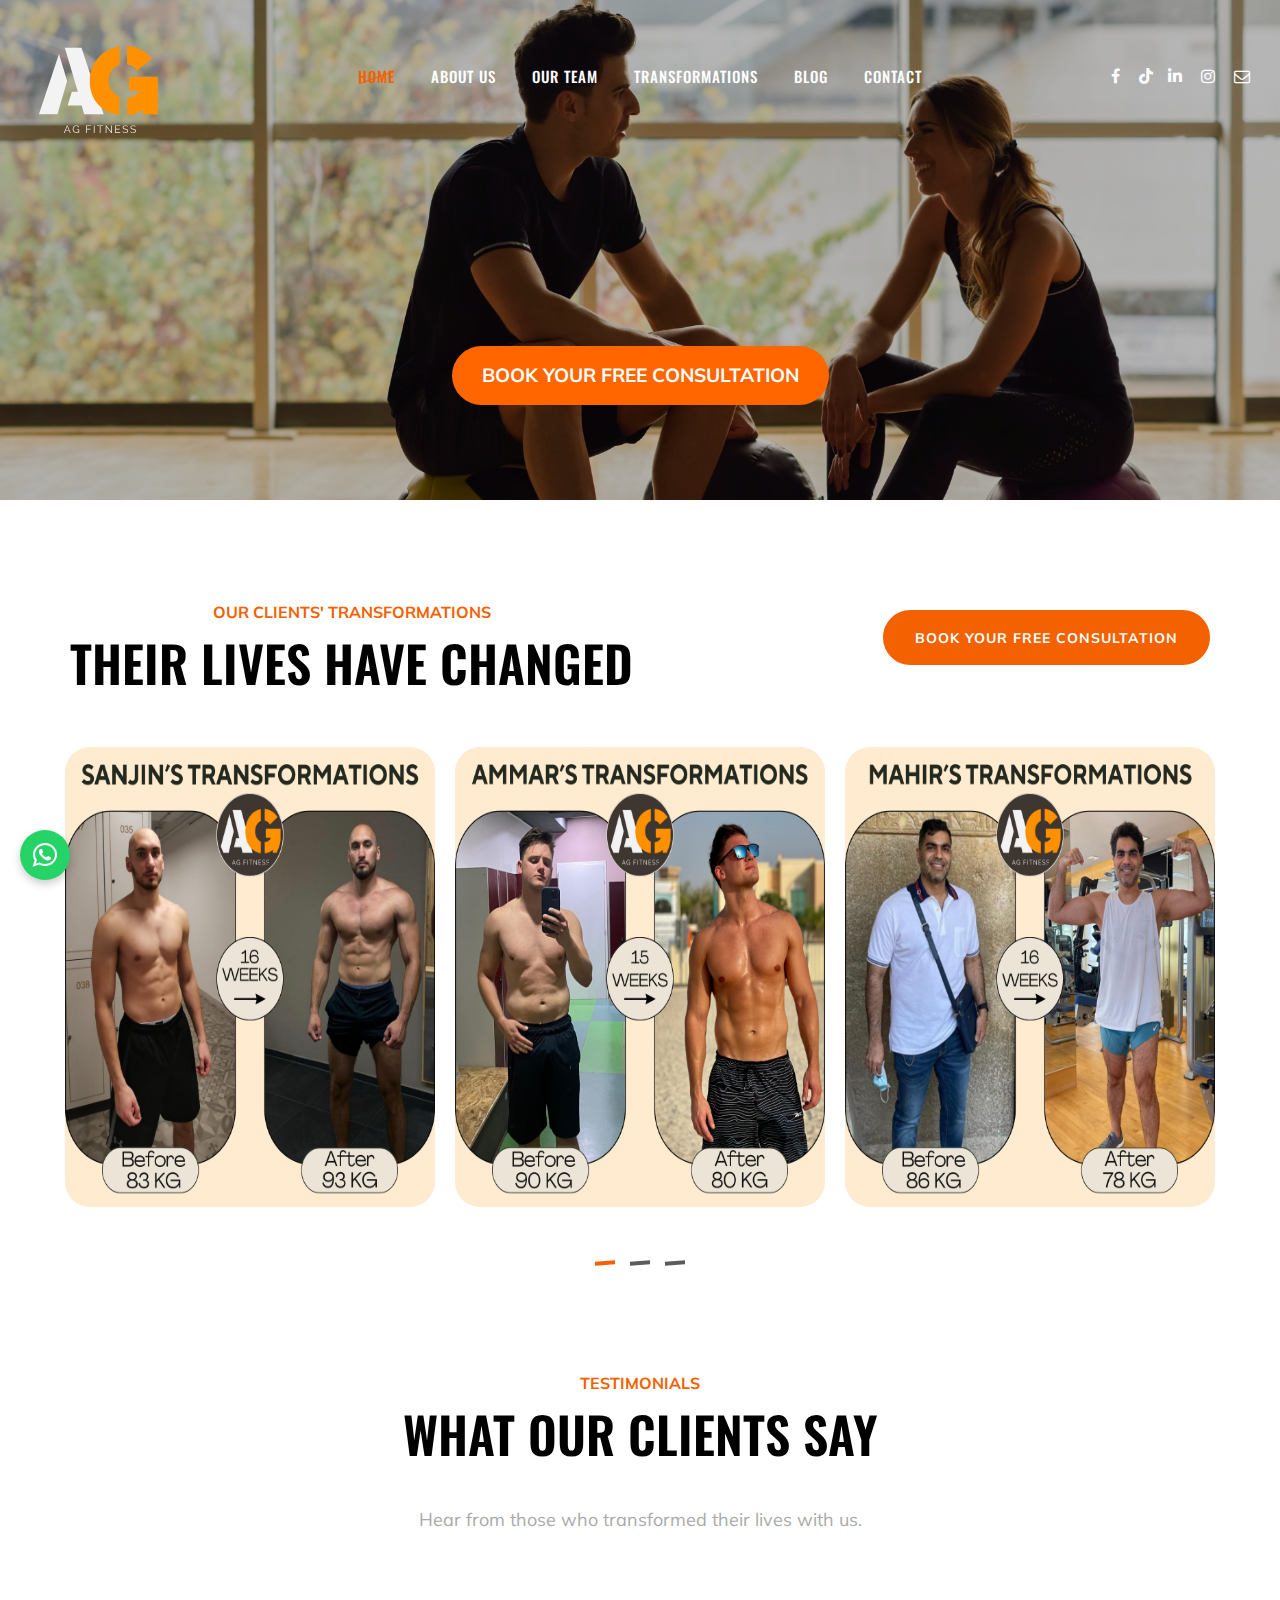
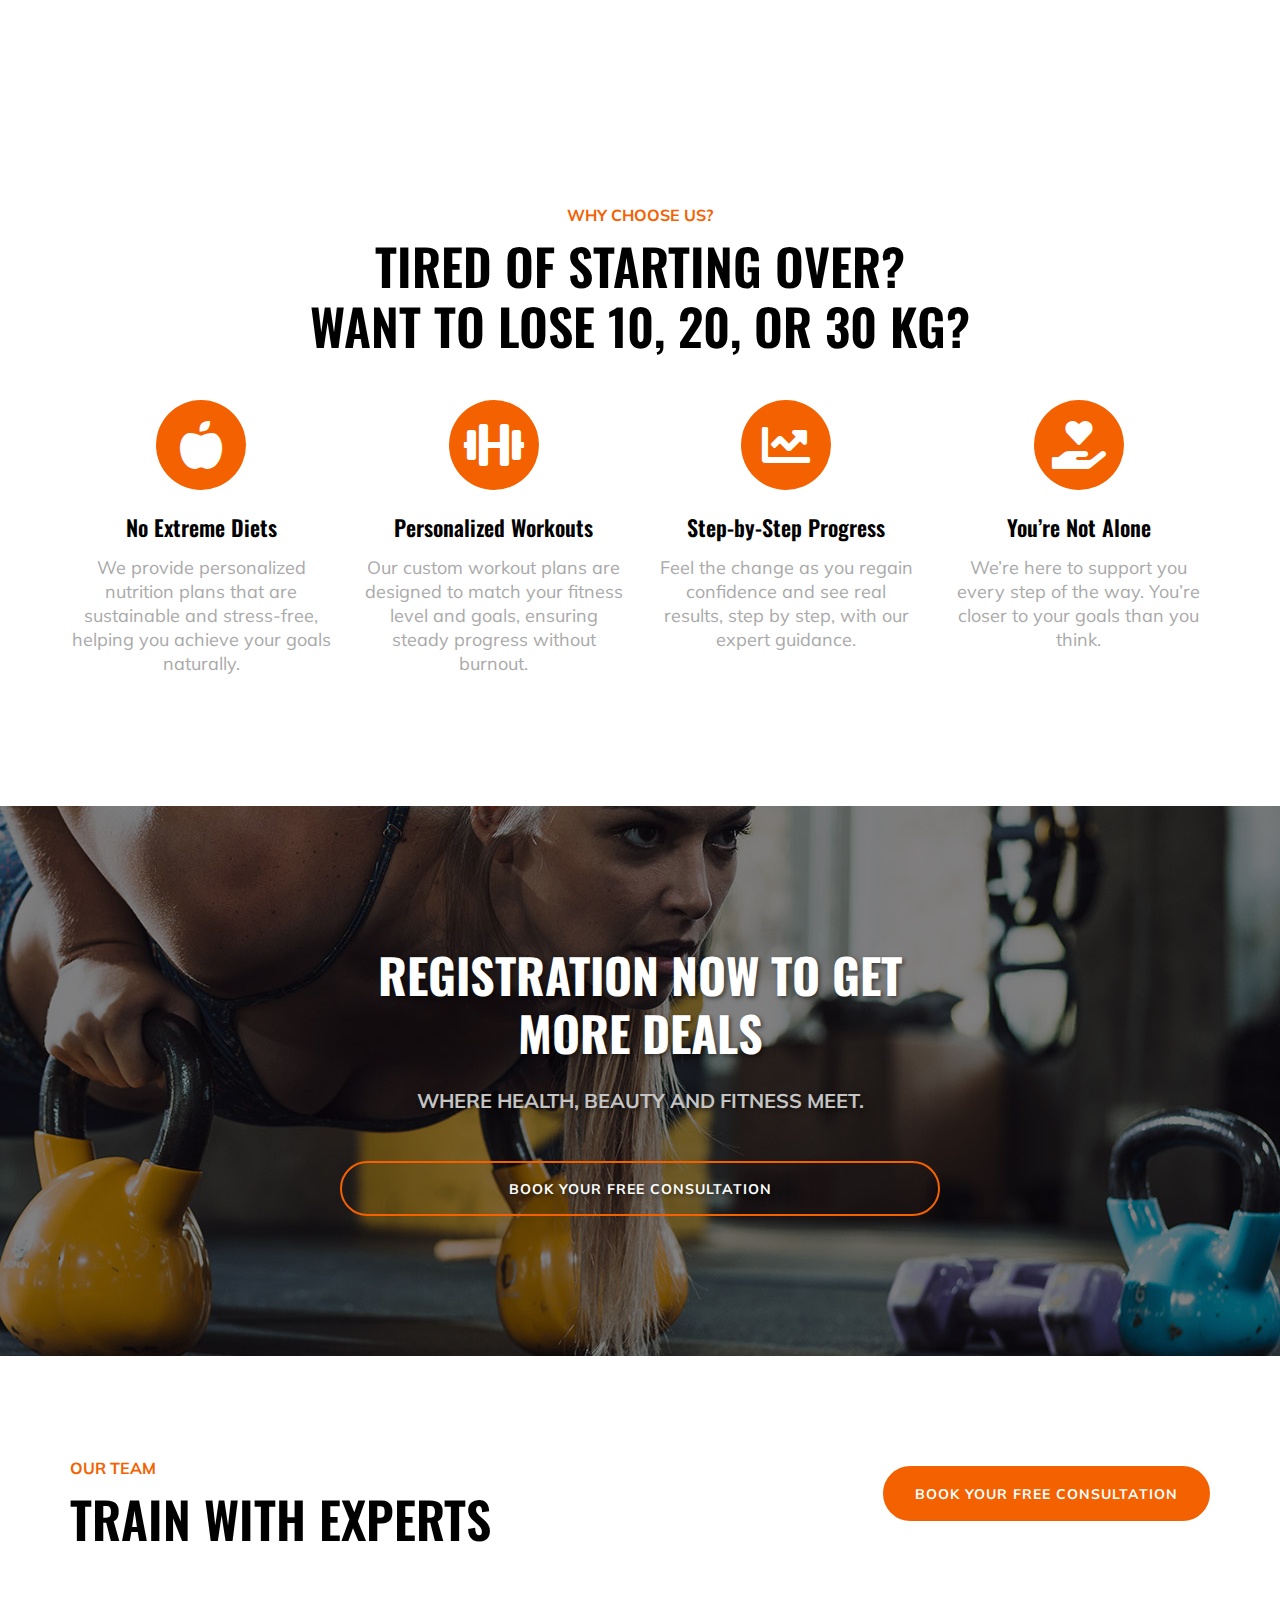
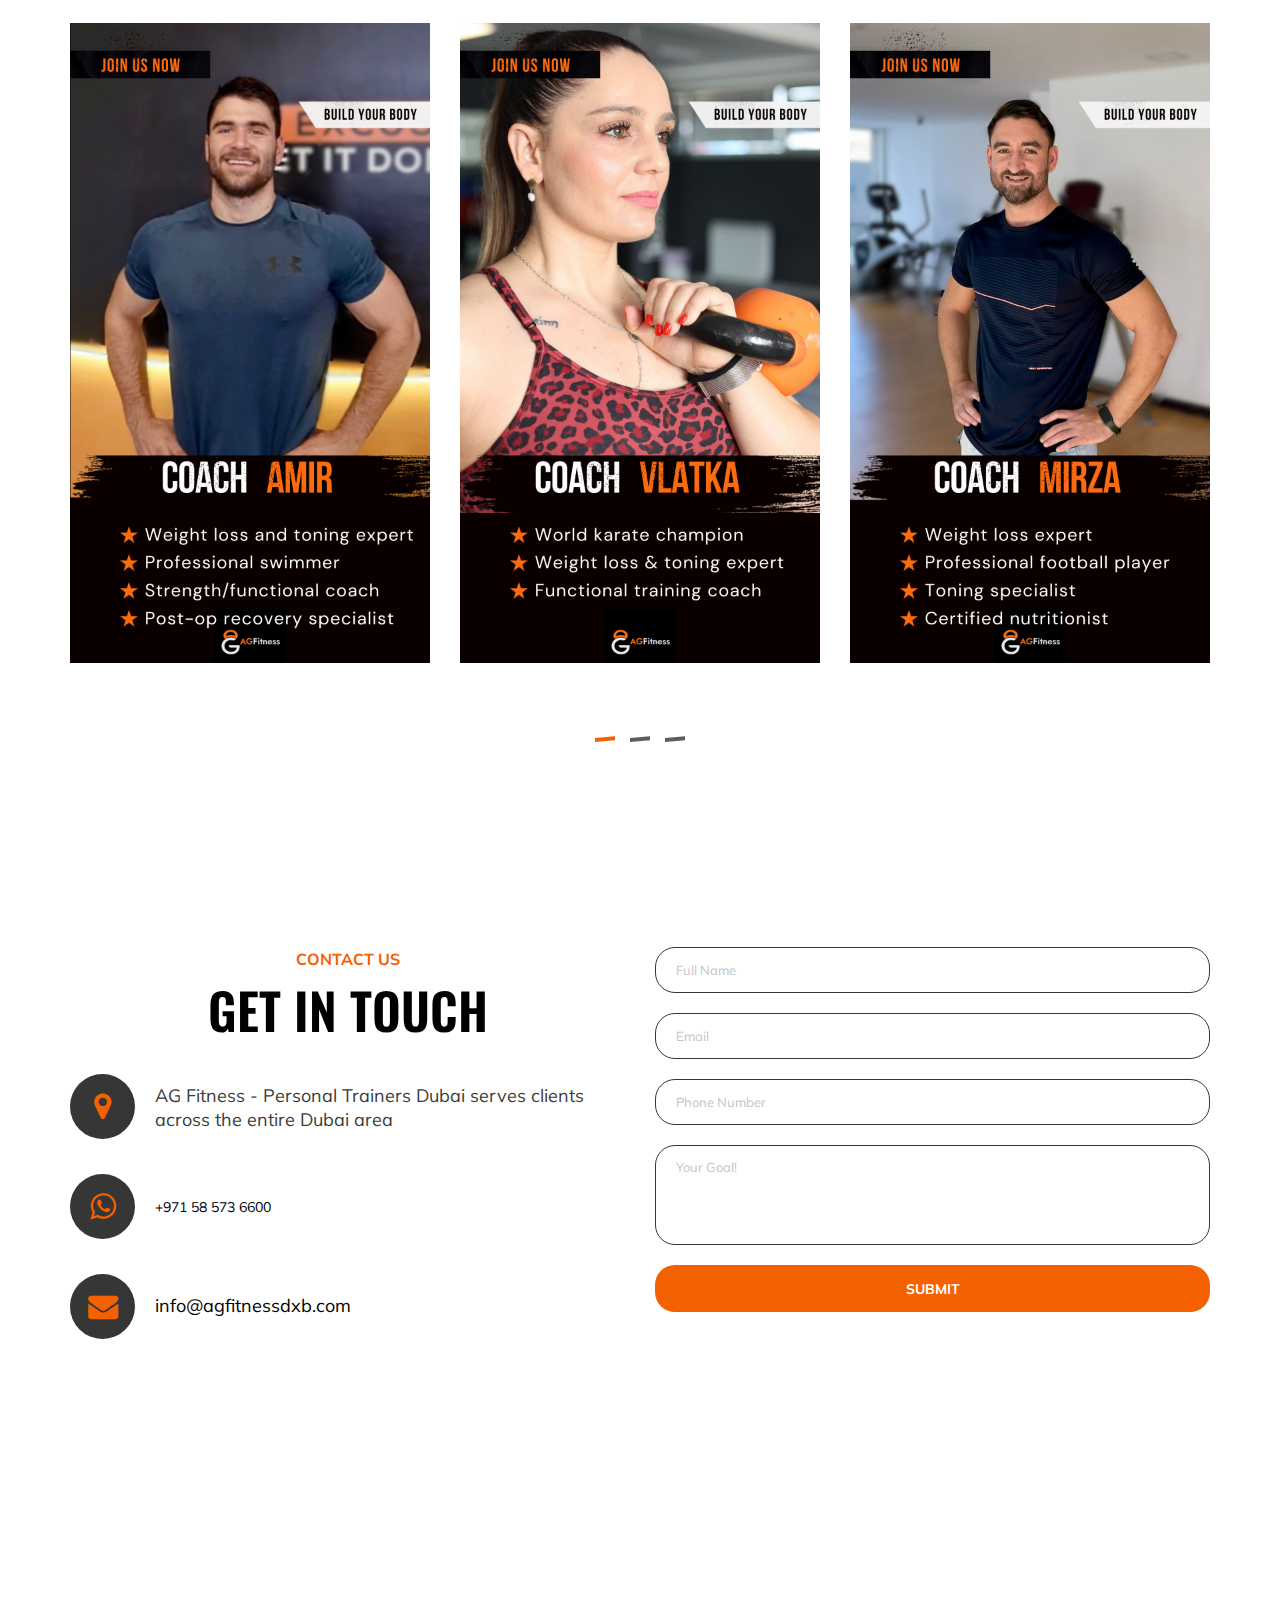
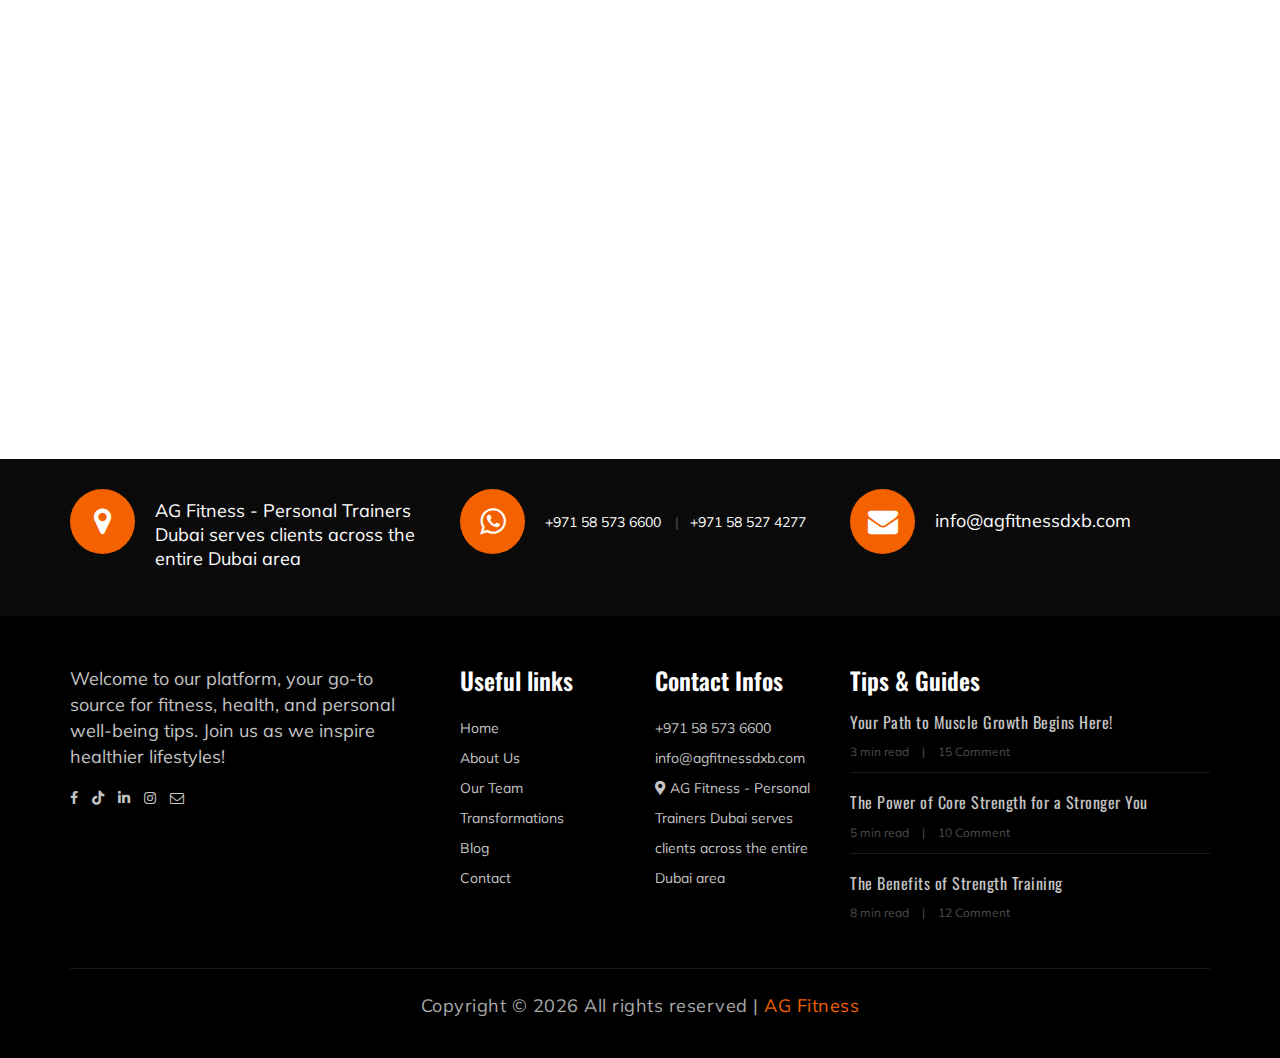
==== index.html @ babee3b4 "Initial commit after setting up on new laptop" ====
<!DOCTYPE html>
<html lang="en">

<head>
    <!-- Basic Meta Tags -->
    <meta charset="UTF-8">
    <meta name="viewport" content="width=device-width, initial-scale=1.0">
    <meta http-equiv="X-UA-Compatible" content="ie=edge">

    <!-- SEO Meta Tags -->
    <meta name="description" content="AG Fitness is Dubai's ultimate fitness destination, offering state-of-the-art facilities, personalized training programs, and holistic wellness solutions. Whether you're looking for weight loss, muscle building, or overall health improvement, our expert trainers and nutritionists are here to guide you. Join AG Fitness today and start your journey to a healthier, stronger, and more confident you!">
    <meta name="keywords" content="AG Fitness, fitness Dubai, personal trainers Dubai, gym memberships Dubai, weight loss Dubai, fitness classes Dubai, transformations Dubai, health and wellness Dubai, Dubai gym offers, online fitness training Dubai, nutrition advice Dubai, strength training Dubai, yoga Dubai, pilates Dubai, group workouts Dubai, corporate wellness Dubai, body transformation Dubai, advanced gym equipment Dubai, kids fitness Dubai, fitness programs Dubai, ladies-only gym Dubai, men-only gym Dubai, Dubai gym deals, best gyms in Dubai, professional trainers Dubai, affordable gyms Dubai, fitness bootcamp Dubai, HIIT training Dubai, zumba Dubai, Dubai fitness solutions, healthy lifestyle Dubai, gym for beginners Dubai, gym for professionals Dubai, physiotherapy Dubai, rehabilitation training Dubai, functional fitness Dubai, sports performance Dubai, fitness consultations Dubai, custom fitness plans Dubai, premium fitness center Dubai, luxury gyms Dubai, gym with personal trainers Dubai, weight management Dubai, nutrition coaching Dubai, postural correction Dubai, strength and conditioning Dubai, martial arts training Dubai, AG Fitness memberships Dubai, AG Fitness Dubai classes">
    <meta name="author" content="AG Fitness">

    <!-- Open Graph Metadata (for Social Media Sharing) -->
    <meta property="og:title" content="AG Fitness | Dubai's Leading Fitness Transformation Center">
    <meta property="og:description" content="Discover AG Fitness Dubai, your ultimate destination for personalized fitness training, group classes, and expert nutrition advice. Achieve your health goals with our state-of-the-art facilities and professional trainers. Start your transformation today!">
    <meta property="og:image" content="https://agfitnessdxb.com/img/hero/hero-1.jpg">
    <meta property="og:url" content="https://agfitnessdxb.com">
    <meta property="og:type" content="website">

    <!-- Twitter Card Metadata -->
    <meta name="twitter:card" content="summary_large_image">
    <meta name="twitter:title" content="AG Fitness - Fitness, Nutrition & Transformations in Dubai">
    <meta name="twitter:description" content="Transform your health with AG Fitness Dubai. From personal training to group classes and nutrition guidance, achieve your fitness goals with our expert team. Join us today!">
    <meta name="twitter:image" content="https://agfitnessdxb.com/img/hero/hero-1.jpg">
    

    <!-- Title -->
    <title>AG Fitness Dubai | Personal Training, Fitness Transformations & Wellness Programs</title>
    <link rel="icon" href="img/icons/agfitlogo.svg" type="image/png">

    <!-- Google Fonts -->
    <link href="https://fonts.googleapis.com/css?family=Muli:300,400,500,600,700,800,900&display=swap" rel="stylesheet">
    <link href="https://fonts.googleapis.com/css?family=Oswald:300,400,500,600,700&display=swap" rel="stylesheet">
    <link href="https://cdnjs.cloudflare.com/ajax/libs/font-awesome/5.15.4/css/all.min.css" rel="stylesheet">


    <!-- CSS Stylesheets -->
    <link rel="stylesheet" href="https://cdnjs.cloudflare.com/ajax/libs/font-awesome/5.15.4/css/all.min.css">
    <link rel="stylesheet" href="./css/bootstrap.min.css" type="text/css">
    <link rel="stylesheet" href="./css/font-awesome.min.css" type="text/css">
    <link rel="stylesheet" href="./css/flaticon.css" type="text/css">
    <link rel="stylesheet" href="./css/owl.carousel.min.css" type="text/css">
    <link rel="stylesheet" href="./css/barfiller.css" type="text/css">
    <link rel="stylesheet" href="./css/magnific-popup.css" type="text/css">
    <link rel="stylesheet" href="./css/slicknav.min.css" type="text/css">
    <link rel="stylesheet" href="./css/style.css" type="text/css">

    <!-- Structured Data (Schema Markup) -->
    <script type="application/ld+json">
        {
            "@context": "https://schema.org",
            "@type": "Organization",
            "name": "AG Fitness",
            "url": "https://agfitnessdxb.com",
            "logo": "https://agfitnessdxb.com/img/icons/agfitlogo.svg",
            "sameAs": [
                "https://www.facebook.com/agfitness",
                "https://www.instagram.com/agfitness",
                "https://twitter.com/agfitness"
            ],
            "contactPoint": {
                "@type": "ContactPoint",
                "telephone": "+971585736600",
                "contactType": "Customer Service",
                "areaServed": "Dubai, UAE",
                "availableLanguage": ["English", "Arabic"]
            },
            "description": "AG Fitness is Dubai's premier fitness center, offering personalized training, group fitness classes, and expert nutrition advice. Our state-of-the-art facilities and professional trainers are dedicated to helping you achieve your health and fitness goals. Join us today and transform your life!",
            "address": {
                "@type": "",
                "streetAddress": "",
                "addressLocality": "Dubai",
                "postalCode": "",
                "addressCountry": "UAE"
            },
            "openingHoursSpecification": {
                "@type": "OpeningHoursSpecification",
                "dayOfWeek": [
                    "Monday",
                    "Tuesday",
                    "Wednesday",
                    "Thursday",
                    "Friday",
                    "Saturday"
                ],
                "opens": "06:00",
                "closes": "22:00"
            }
        }
    </script>

    <!-- Meta Pixel Code (Facebook Tracking) -->
    <script>
        !function(f,b,e,v,n,t,s)
        {if(f.fbq)return;n=f.fbq=function(){n.callMethod?
        n.callMethod.apply(n,arguments):n.queue.push(arguments)};
        if(!f._fbq)f._fbq=n;n.push=n;n.loaded=!0;n.version='2.0';
        n.queue=[];t=b.createElement(e);t.async=!0;
        t.src=v;s=b.getElementsByTagName(e)[0];
        s.parentNode.insertBefore(t,s)}(window, document,'script',
        'https://connect.facebook.net/en_US/fbevents.js');
        fbq('init', '850822457132517');
        fbq('track', 'PageView');
    </script>
    <noscript>
        <img height="1" width="1" style="display:none" src="https://www.facebook.com/tr?id=850822457132517&ev=PageView&noscript=1" />
    </noscript>
    <!-- End Meta Pixel Code -->
</head>

<body>
    <!-- Preloader -->
    <div id="preloder">
        <div class="loader"></div>
    </div>

 <!-- Offcanvas Menu Section Begin -->
 <div class="offcanvas-menu-overlay"></div>
 <div class="offcanvas-menu-wrapper">
     <div class="canvas-close">
         <i class="fa fa-close"></i>
     </div>
 
     <nav class="canvas-menu mobile-menu">
         <ul>
             <li><a href="./index.html">Home</a></li>
             <li><a href="./about-us.html">About Us</a></li>
             <li><a href="./team.html">Our Team</a></li>
             <li><a href="./Transformations.html">Transformations</a></li>
             <li><a href="./blog.html">Blog</a></li>
             <li><a href="./contact.html">Contact</a></li>
         </ul>
     </nav>
     <div id="mobile-menu-wrap"></div>
     <div class="canvas-social">
        <a href="https://www.facebook.com/AGFitnessdxb"><i class="fa fa-facebook"></i></a>
        <a href="https://www.tiktok.com/@agfitnessdxb?lang=en"><i class="fab fa-tiktok"></i>
        <a href="https://www.linkedin.com/company/agfitnessdxb"><i class="fab fa-linkedin"></i></a>
        <a href="https://www.instagram.com/ag_fitness_dxb/"><i class="fa fa-instagram"></i></a>
        <a href="mailto:info@agfitnessdxb.com"><i class="fa fa-envelope-o"></i></a>
     </div> 
 </div>
 <!-- Offcanvas Menu Section End --> 







    <!-- Header Section Begin -->
    <header class="header-section" id="navbar">
        <div class="container-fluid">
            <div class="row">
                <div class="col-lg-3">
                    <div class="logo" style="position: absolute; top: -3em; left: 10px; z-index: 1000;">
                        <a href="./index.html">
                            <img src="./img/icons/agfitlogo.svg" alt="AG Fitness Logo - Dubai's Leading Fitness Center" style="width: 150px; height: auto;">
                        </a>
                    </div>
                </div>
                <div class="col-lg-6">
                    <nav class="nav-menu">
                        <ul>
                            <li class="active"><a href="./index.html">Home</a></li>
                            <li><a href="./about-us.html">About Us</a></li>
                            <li><a href="./team.html">Our Team</a></li>
                            <li><a href="./Transformations.html">Transformations</a></li>
                            <li><a href="./blog.html">Blog</a></li>
                            <li><a href="./contact.html">Contact</a></li>
                        </ul>
                    </nav>
                </div>
                <div class="col-lg-3">
                    <div class="top-option">
                        
                        <div class="to-social">
                            <a href="https://www.facebook.com/AGFitnessdxb"><i class="fa fa-facebook"></i></a>
                            <a href="https://www.tiktok.com/@agfitnessdxb?lang=en"><i class="fab fa-tiktok"></i>
                            <a href="https://www.linkedin.com/company/agfitnessdxb"><i class="fab fa-linkedin"></i></a>
                            <a href="https://www.instagram.com/ag_fitness_dxb/"><i class="fa fa-instagram"></i></a>
                            <a href="mailto:info@agfitnessdxb.com"><i class="fa fa-envelope-o"></i></a>
                        </div>
                    </div>
                </div>
            </div>
            <div class="canvas-open">
                <i class="fa fa-bars"></i>
            </div>
        </div>
    </header>
    <!-- Header End -->




    <!-- Hero Section Begin -->
    <section class="breadcrumb-section set-bg" 
    data-setbg="img/hero/hero-1.jpg" 
    style="padding: 120px 0; position: relative; overflow: hidden; background-position: 50% 30%; background-size: cover;">
<!-- Dark overlay -->
<div style="position: absolute; top: 0; left: 0; width: 100%; height: 100%; background: rgba(0, 0, 0, 0.28); z-index: 0;"></div>
        <div class="container">
            <div class="row">
                <div class="col-lg-12 text-center">
                    <div class="breadcrumb-text" style="max-width: 100%; padding: 68px 20px 20px; box-sizing: border-box;">
                        <!-- Smaller First Title -->
                        <h2 style="font-size: 1.2em; opacity: 0; animation: fadeIn 2s ease-out forwards; margin-bottom: -1.5em;">
                            We GUARANTEE you this is your last start to
                        </h2>
                        <!-- Larger Second Title -->
                        <h2 style="font-size: 2.2em; opacity: 0; animation: fadeIn 2s ease-out forwards;">
                            BUILD STRENGTH, LOSE FAT AND BOOST CONFIDENCE
                        </h2>
                        <!-- Button with hover and icon adjustments -->
                        <a href="contact.html" class="primary-btnn" style="position: relative; display: inline-block; animation: bounce 1.5s infinite; z-index: 1000;">
                            BOOK YOUR FREE CONSULTATION
                        </a>
                    </div>
                </div>
            </div>
        </div>
    </section>
    <!-- Hero Section End -->
    



    <!-- Inline Keyframes and Hover Effect -->
    <style>
    @keyframes fadeIn {
        from {
            opacity: 0;
            transform: translateY(20px);
        }
        to {
            opacity: 1;
            transform: translateY(0);
        }
    }
    
    @keyframes bounce {
        0%, 20%, 50%, 80%, 100% {
            transform: translateY(0);
        }
        40% {
            transform: translateY(-8px);
        }
        60% {
            transform: translateY(-4px);
        }
    }
    
    .primary-btnn {
    color: #ffffff;
    background-color: #ff6600;
    padding: 15px 30px;
    font-size: 1.2em;
    border-radius: 50px;
    font-weight: bold;
    transition: all 0.3s ease;
    overflow: hidden;
    white-space: nowrap;
}

/* Media query for smaller screens */
@media (max-width: 768px) {
    .primary-btnn {
        padding: 10px 20px;
        font-size: 1em;
    }
}

@media (max-width: 480px) {
    .primary-btnn {
        padding: 8px 16px;
        font-size: 0.9em;
    }
}
    
    /* Button hover to grow and reveal arrow */
    .primary-btnn:hover {
        background-color: #ffffff; /* Change background to white */
        color: #ff6600; /* Text turns orange */
        padding-right: 60px; /* Extend padding to make room for the arrow */
    }
    
    /* Arrow image on hover */
    .primary-btnn::after {
        content: "";
        position: absolute;
        right: 20px; /* Align arrow to far right */
        top: 50%;
        transform: translateY(-50%);
        width: 20px; /* Set arrow image size */
        height: 20px;
        background-image: url('img/hero/arrow.png'); /* Path to your arrow image */
        background-size: contain;
        background-repeat: no-repeat;
        opacity: 0; /* Initially hidden */
        transition: opacity 0.3s ease, transform 0.3s ease;
    } 
         
    .primary-btnn:hover::after {
        opacity: 1; /* Arrow becomes visible */
        transform: translate(5px, -50%); /* Slight movement to the right */
    }
    </style>
        
<!-- Transformations Section Begin -->
<section class="team-section spad">
    <div class="container">
        <div class="row">
            <div class="col-lg-12">
                <div class="team-title">
                    <div class="section-title">
                        <span><center>Our Clients' Transformations</center></span>
                        <h2>Their Lives Have Changed</h2>
                    </div>
                    <a href="contact.html" class="primary-btn btn-normal appoinment-btn"><center>BOOK YOUR FREE CONSULTATION</center></a>
                </div>
            </div>
        </div>
        <div class="row">
            <div class="ts-slider owl-carousel">
                <!-- Image 1 -->
                <div class="col-lg-4" style="padding: 10px;">
                    <div class="ts-item" style="height: 460px; cursor: pointer;" 
                    onclick="openModal(
                        'Meet Sanjin', 
                        'Gain muscle', 
                        '+10kg', 
                        '16 weeks', 
                        'I was always a hard gainer, had my problems with gaining weight, especially muscle weight...', 
                        'img/Transformations/V1/sanjin-testi.mp4', 
                        true)">
                    <img src="img/Transformations/V1/1.png" alt="Sanjin's Transformation" style="width: 100%; height: 100%; object-fit: fill; border-radius: 10px;">
                </div>
                </div>
                <!-- Image 2 -->
                <div class="col-lg-4" style="padding: 10px;">
                    <div class="ts-item" style="height: 460px; cursor: pointer;" 
                    onclick="openModal(
                        'Meet Ammar', 
                        'Lose weight and build muscle', 
                        '-10Kg ', 
                        '15 weeks', 
                        'I was stuck, I gained so much weight, I was always feeling low on energy and I had no motivation to do it on my own.', 
                        'img/Transformations/V1/ammar-testi.mp4', 
                        true)">
                    <img src="img/Transformations/V1/2.png" alt="Ammar's Transformation" style="width: 100%; height: 100%; object-fit: fill; border-radius: 10px;">
                </div>
                </div>
                <!-- Image 3 -->
                <div class="col-lg-4" style="padding: 10px;">
                    <div class="ts-item" style="height: 460px; cursor: pointer;" 
                    onclick="openModal(
                        'Meet Mahir', 
                        'Lose weight', 
                        '-8Kg', 
                        '16 weeks', 
                        'Mahir’s journey shows how small steps lead to big changes. He stayed focused, made healthier choices and kept showing up for himself every day. It wasn’t always easy but his hard work paid off. Now, he feels stronger, healthier and more confident than ever!', 
                        'img/Transformations/V1/5.png', 
                        false)">
                    <img src="img/Transformations/V1/5.png" alt="Sophia's Transformation" style="width: 100%; height: 100%; object-fit: fill; border-radius: 10px;">
                </div>
                </div>
                                <!-- Image 7 -->
                                <div class="col-lg-4" style="padding: 10px;">
                                    <div class="ts-item" style="height: 460px; cursor: pointer;" 
                                    onclick="openModal(
                                        'Meet Deborah', 
                                        ' Lose weight', 
                                        '-14Kg', 
                                        '16 weeks', 
                                        'If you are like me and you have put on a few extra pounds...', 
                                        'img/Transformations/V1/deb-testi.mp4', 
                                        true)">
                                    <img src="img/Transformations/V1/4.png" alt="Sanjin's Transformation" style="width: 100%; height: 100%; object-fit: fill; border-radius: 10px;">
                                </div>
                                </div>
                <!-- Image 4 -->
                <div class="col-lg-4" style="padding: 10px;">
                    <div class="ts-item" style="height: 460px; cursor: pointer;" 
                    onclick="openModal(
                        'Meet Omar', 
                        ' Lose weight', 
                        '-12Kg', 
                        '12 weeks', 
                        'I was very luck to end up with AG Fitness..', 
                        'img/Transformations/V1/omar-testi.mp4', 
                        true)">
                    <img src="img/Transformations/V1/6.png" alt="James's Transformation" style="width: 100%; height: 100%; object-fit: fill; border-radius: 10px;">
                </div>
                </div>
                <!-- Image 5 -->
                <div class="col-lg-4" style="padding: 10px;">
                    <div class="ts-item" style="height: 460px; cursor: pointer;" 
                    onclick="openModal(
                        'Meet Adin', 
                        'Lose weight and build muscle', 
                        '-12kg ', 
                        '12 weeks', 
                        'I have been really drowsy before, lack of energy. I was not able to sleep so well and I was having mood swings.', 
                        'img/Transformations/V1/adin-testi.mp4', 
                        true)">
                    <img src="img/Transformations/V1/7.png" alt="Sophia's Transformation" style="width: 100%; height: 100%; object-fit: fill; border-radius: 10px;">
                </div>
                </div>

            </div>
        </div>
    </div>
</section> 











<!-- Video Section Begin -->
<section class="video-section spad" style="padding: 0px;">
    <div class="container">
        <div class="row">
            <div class="col-lg-12 text-center">
                <div class="section-title">
                    <span>Testimonials</span>
                    <h2>What Our Clients Say</h2>
                </div>
                <p>Hear from those who transformed their lives with us.</p>
            </div>
            <div class="col-lg-12">
                <!-- Add autoplay, muted, and playsinline attributes to enable automatic playback -->
                <video id="testimonialVideo" autoplay muted playsinline style="width: 100%; height: auto; border-radius: 4em 0em;">
                    <source src="img/Transformations/Video.mp4" alt="Client Testimonials Video - AG Fitness" type="video/mp4">
                    
                </video>
            </div>
        </div>
    </div>
</section>

<script>
    // Select the video element
    const video = document.getElementById('testimonialVideo');

    // Create an IntersectionObserver to toggle play and pause based on visibility
    const observer = new IntersectionObserver((entries) => {
        entries.forEach(entry => {
            if (entry.isIntersecting) {
                // Play the video automatically when it becomes visible
                video.play();
            } else {
                // Pause the video when it is not visible
                video.pause();
            }
        });
    }, { threshold: 0.5 }); // Trigger when 50% of the video is visible

    // Start observing the video
    observer.observe(video);
</script>

    <!-- Inline CSS for image responsiveness -->
    <style>
    .image-container img {
        width: 100%;
        height: auto;
        object-fit: cover; /* Adjusts image fit */
        max-height: 100%; /* Ensures image does not overflow section */
    }
    </style>
    
<!-- Video Section End -->





<!-- Choose Us Section Begin -->
<section class="chooseus-section spad">
    <div class="container">
        <div class="row">
            <div class="col-lg-12">
                <div class="section-title">
                    <span>Why Choose Us?</span>
                    <h2>Tired of Starting Over? <br>Want to Lose 10, 20, or 30 KG?</h2>
                </div>
            </div>
        </div>
        <div class="row">
            <!-- Column 1 -->
            <div class="col-lg-3 col-sm-6">
                <div class="cs-item">
                    <a href="contact.html">
                        <span class="fas fa-apple-alt fa-3x"></span> <!-- Represents healthy eating -->
                    </a>
                    <h4 style="color: #000;">No Extreme Diets</h4>
                    <p>We provide personalized nutrition plans that are sustainable and stress-free, helping you achieve your goals naturally.</p>
                </div>
            </div>
            <!-- Column 2 -->
            <div class="col-lg-3 col-sm-6">
                <div class="cs-item">
                    <a href="contact.html">
                        <span class="fas fa-dumbbell fa-3x"></span> <!-- Represents working out -->
                    </a>
                    <h4 style="color: #000;">Personalized Workouts</h4>
                    <p>Our custom workout plans are designed to match your fitness level and goals, ensuring steady progress without burnout.</p>
                </div>
            </div>
            <!-- Column 3 -->
            <div class="col-lg-3 col-sm-6">
                <div class="cs-item">
                    <a href="contact.html">
                        <span class="fas fa-chart-line fa-3x"></span> <!-- Represents progress tracking -->
                    </a>
                    <h4 style="color: #000;">Step-by-Step Progress</h4>
                    <p>Feel the change as you regain confidence and see real results, step by step, with our expert guidance.</p>
                </div>
            </div>
            <!-- Column 4 -->
            <div class="col-lg-3 col-sm-6">
                <div class="cs-item">
                    <a href="contact.html">
                        <span class="fas fa-hand-holding-heart fa-3x"></span> <!-- Represents support -->
                    </a>
                    <h4 style="color: #000;">You’re Not Alone</h4>
                    <p>We’re here to support you every step of the way. You’re closer to your goals than you think.</p>
                </div>
            </div>
        </div>
    </div>
</section>
<!-- Choose Us Section End -->



<!-- Inline CSS for Button Styling -->
<style>
    /* Button styling */
    .cta-button {
        color: #ffffff;
        background-color: #ff6600;
        padding: 15px 30px;
        font-size: 1.2em;
        font-weight: bold;
        border-radius: 50px;
        text-decoration: none;
        display: inline-block;
        position: relative;
        overflow: hidden;
        transition: padding-right 0.3s ease, background-color 0.3s ease, color 0.3s ease;
    }

    /* Hover effect to swap colors and reveal arrow */
    .cta-button:hover {
        color: #ff6600; /* Text color changes to orange */
        background-color: #ffffff; /* Background changes to white */
        padding-right: 60px;
    }

    /* Arrow icon on hover */
    .cta-button::after {
        content: "";
        position: absolute;
        top: 50%;
        right: 20px;
        transform: translateY(-50%);
        width: 20px;
        height: 20px;
        background-image: url('./img/hero/arrow.png'); /* Adjust path if needed */
        background-size: contain;
        background-repeat: no-repeat;
        opacity: 0;
        transition: opacity 0.3s ease, transform 0.3s ease;
    }

    .cta-button:hover::after {
        opacity: 1;
        transform: translate(8px, -50%);
    }

    /* Add a slight fade-in effect */
    @keyframes fadeInEffect {
        0% { opacity: 0; transform: translateY(30px); }
        100% { opacity: 1; transform: translateY(0); }
    }

    .chooseus-text {
        animation: fadeInEffect 0.8s ease-in-out;
    }

    /* Responsive text adjustments */
    @media (max-width: 768px) {
        .chooseus-text h2 {
            font-size: 2em;
        }
        .chooseus-text p {
            font-size: 1em;
        }
    }
</style>





    

<!-- Modal Section -->
<div id="transformationModal" class="modal">
    <div class="modal-content">
        <span class="close" onclick="closeModal()">&times;</span>
        <div class="modal-body">
            <div class="modal-image">
                <video id="modalVideo" autoplay onended="closeModal()" style="display: none;"></video>
                <img id="modalImage" src="" alt="Transformation Image" style="display: none;">
            </div>
            <div class="modal-info">
                <h3 id="modalTitle">Meet Sanjin</h3>
                <p><strong>Goal:</strong> <span id="modalGoal"></span></p>
                <p><strong>Result:</strong> <span id="modalResult"></span></p>
                <p><strong>Time:</strong> <span id="modalTime"></span></p>
                <blockquote id="modalQuote"></blockquote>
                <p>Listen to <span id="modalName"></span>'s story and find out the solution!</p>
            </div>
        </div>
    </div>
</div>

<!-- Modal Styles -->
<style>
.modal {
    display: none;
    position: fixed;
    z-index: 1000;
    left: 0;
    top: 0;
    width: 100%;
    height: 100%;
    overflow: auto;
    background-color: rgba(0, 0, 0, 0.8);
    backdrop-filter: blur(5px); /* Adds a blur effect to the background */
}

.modal-content {
    margin: 10% auto;
    padding: 30px;
    background-color: #fff;
    border-radius: 15px;
    width: 80%;
    max-width: 900px;
    box-shadow: 0 10px 30px rgba(0, 0, 0, 0.2); /* Adds a subtle shadow */
    display: flex;
    flex-wrap: wrap;
    align-items: center;
}

.modal-body {
    display: flex;
    flex-direction: row;
    width: 100%;
    gap: 20px; /* Adds spacing between image/video and text */
}

.modal-image {
    flex: 1;
    min-width: 300px;
    max-width: 500px; /* Limit the maximum width for better control */
    display: flex;
    align-items: center;
    justify-content: center;
}

.modal-image img {
    width: 100%;
    height: auto;
    border-radius: 10px;
    object-fit: cover; /* Ensures the image fills the container */
    max-height: 500px; /* Limit the maximum height for images */
}

.modal-image video {
    width: 100%;
    height: auto;
    border-radius: 10px;
    max-height: 500px; /* Limit the maximum height for videos */
    object-fit: contain; /* Ensures videos are not cropped */
}

.modal-info {
    flex: 1;
    display: flex;
    flex-direction: column;
    justify-content: center;
}

.modal-info h3 {
    margin: 0;
    font-size: 28px;
    color: #333;
    font-weight: 700;
    text-align: center;
}

.modal-info p {
    margin: 10px 0;
    font-size: 16px;
    color: #666;
    line-height: 1.6;
}

.modal-info blockquote {
    margin: 20px 0;
    font-style: italic;
    color: #333;
    border-left: 4px solid #ff6b6b; /* Adds a colored border for emphasis */
    padding-left: 15px;
    font-size: 18px;
    line-height: 1.6;
}

.close {
    position: absolute;
    top: -4px;
    right: 4px;
    color: #000;
    font-size: 32px;
    font-weight: bold;
    cursor: pointer;
    transition: color 0.3s ease;
    z-index: 100000; /* Ensure it's on top of everything */
    padding: 10px; /* Increase clickable area */
}

.close:hover {
    color: #ff6b6b;
}

@media (max-width: 768px) {
    .modal-content {
        margin: 5% auto; /* Reduce margin for better use of screen space */
        padding: 20px; /* Reduce padding for smaller screens */
        width: 90%; /* Increase width to use more screen space */
    }

    .modal-body {
        flex-direction: column; /* Stack image/video and text vertically */
        gap: 15px; /* Add spacing between stacked elements */
    }

    .modal-image {
        width: 100%; /* Make image/video take full width */
        max-width: 100%; /* Ensure it doesn't overflow */
        min-width: unset; /* Remove min-width for mobile */
    }

    .modal-image img,
    .modal-image video {
        max-height: 300px; /* Reduce max height for mobile */
        width: 100%; /* Ensure it takes full width */
        border-radius: 10px;
    }

    .modal-info {
        width: 100%; /* Make text take full width */
        text-align: center; /* Center-align text for better readability */
    }

    .modal-info h3 {
        font-size: 24px; /* Slightly reduce font size for mobile */
    }

    .modal-info p {
        font-size: 14px; /* Reduce font size for mobile */
    }

    .modal-info blockquote {
        font-size: 16px; /* Reduce font size for mobile */
        padding-left: 10px; /* Adjust padding for smaller screens */
    }

    .close {
        top: 4-px; /* Adjust close button position */
        right: 4px; /* Adjust close button position */
        font-size: 28px; /* Slightly reduce close button size */
    }
}
/* Adjust for vertical (selfie-style) videos */
.modal-image video.vertical {
    width: auto;
    height: 100%;
    max-height: 500px; /* Limit height for vertical videos */
}

/* Adjust for horizontal (wide) videos */
.modal-image video.horizontal {
    width: 100%;
    height: auto;
    max-height: 500px; /* Limit height for horizontal videos */
}



</style>

<!-- Modal Script -->
<script>
function openModal(title, goal, result, time, quote, mediaSrc, isVideo) {
    document.getElementById('modalTitle').textContent = title;
    document.getElementById('modalGoal').textContent = goal;
    document.getElementById('modalResult').textContent = result;
    document.getElementById('modalTime').textContent = time;
    document.getElementById('modalQuote').textContent = quote;
    document.getElementById('modalName').textContent = title.split(' ')[1];

    const modalImage = document.getElementById('modalImage');
    const modalVideo = document.getElementById('modalVideo');

    if (isVideo) {
        modalImage.style.display = 'none';
        modalVideo.style.display = 'block';
        modalVideo.src = mediaSrc;

        // Detect video orientation and apply the appropriate class
        const video = document.createElement('video');
        video.src = mediaSrc;
        video.addEventListener('loadedmetadata', () => {
            if (video.videoWidth > video.videoHeight) {
                modalVideo.classList.add('horizontal');
                modalVideo.classList.remove('vertical');
            } else {
                modalVideo.classList.add('vertical');
                modalVideo.classList.remove('horizontal');
            }
        });

        modalVideo.play();
    } else {
        modalVideo.style.display = 'none';
        modalImage.style.display = 'block';
        modalImage.src = mediaSrc;
    }

    document.getElementById('transformationModal').style.display = 'block';
}

    function closeModal() {
        const modal = document.getElementById('transformationModal');
        modal.style.display = 'none';

        const modalVideo = document.getElementById('modalVideo');
        if (modalVideo) {
            modalVideo.pause();
            modalVideo.src = '';
        }
    }

    window.onclick = function(event) {
        const modal = document.getElementById('transformationModal');
        if (event.target === modal) {
            closeModal();
        }
    }
</script>
    <!-- Transformations Section ends -->






<style>
/* Default styles for banner section */
.banner-section {
    position: relative;
    padding: 120px 0;
    text-align: center;
    background-size: cover;
    background-position: right center; /* Ensure the right edge of the image is visible */
    background-repeat: no-repeat;
    color: white;
}

/* Styles for text within the banner */
.banner-section .bs-text {
    max-width: 600px;
    margin: auto;
    color: white;
    text-shadow: 2px 2px 4px rgba(0, 0, 0, 0.5);
}

/* Adjustments for smaller screens */
@media (max-width: 768px) {
    .banner-section {
        padding: 60px 20px; /* Reduce padding for mobile */
        background-position: center center; /* Ensure the image centers properly */
    }

    .banner-section .bs-text h2 {
        font-size: 1.8em; /* Scale down heading size */
        line-height: 1.4;
    }

    .banner-section .bs-text .bt-tips {
        font-size: 1em; /* Adjust subtitle size */
    }

    .banner-section .primary-btn {
        padding: 10px 20px; /* Reduce button size */
        font-size: 0.9em;
    }
}

/* Extra small devices (phones) */
@media (max-width: 480px) {
    .banner-section {
        padding: 40px 15px;
        background-size: cover; /* Ensure image scales properly */
    }

    .banner-section .bs-text h2 {
        font-size: 1.5em; /* Further reduce heading size */
    }

    .banner-section .bs-text .bt-tips {
        font-size: 0.9em;
    }
}

</style>




    <!-- Banner Section Begin -->
    <section class="banner-section set-bg" data-setbg="./img/banner-bg.jpg">
        <div class="container">
            <div class="row">
                <div class="col-lg-12 text-center">
                    <div class="bs-text">
                        <h2>registration now to get more deals</h2>
                        <div class="bt-tips">Where health, beauty and fitness meet.</div>
                        <a href="contact.html" class="primary-btn  btn-normal">BOOK YOUR FREE CONSULTATION</a>
                    </div>
                </div>
            </div>
        </div>
    </section>
    <!-- Banner Section End -->








<style>
/* Default styles (desktop or larger devices) */
.team-title .section-title {
    text-align: left;
}
.team-title .appoinment-btn {
    margin-left: 0;
}

/* Tablet-specific styles */
@media (max-width: 768px) {
    .team-title {
        display: flex;
        flex-direction: column;
        align-items: center;
    }

    .tablet-center-title {
        text-align: center;
        margin-left: 10em;
    }
    .tablet-center-subtitle {
        text-align: center;
        margin-bottom: -0.5em;
    }

    .tablet-center-button {
        display: inline-block;
        text-align: center;
        margin-right: 0em;
        margin-bottom: 2em;
    }
}


</style>
<!-- Team Section Begin -->
<section class="team-section spad">
    <div class="container">
        <div class="row">
            <div class="col-lg-12">
                <div class="team-title">
                    <div class="section-title">
                        <span class="tablet-center-title">Our Team</span>
                        <h2 class="tablet-center-subtitle">TRAIN WITH EXPERTS</h2>
                    </div>
                    <a href="contact.html" class="primary-btn btn-normal appoinment-btn tablet-center-button">BOOK YOUR FREE CONSULTATION</a>
                </div>
            </div>
        </div>
        <div class="row">
            <div class="ts-slider owl-carousel">
                <div class="col-lg-4">
                    <div class="ts-item set-bg" data-setbg="./img/AGTEAM/1.Amir.png"></div>
                </div>
                <div class="col-lg-4">
                    <div class="ts-item set-bg" data-setbg="./img/AGTEAM/2.Vlatka.png"></div>
                </div>
                <div class="col-lg-4">
                    <div class="ts-item set-bg" data-setbg="./img/AGTEAM/3.Mirza.png"></div>
                </div>
                <div class="col-lg-4">
                    <div class="ts-item set-bg" data-setbg="./img/AGTEAM/4.Ammar.png"></div>
                </div>
                <div class="col-lg-4">
                    <div class="ts-item set-bg" data-setbg="./img/AGTEAM/5.Rada.png"></div>
                </div>
                <div class="col-lg-4">
                    <div class="ts-item set-bg" data-setbg="./img/AGTEAM/6.Ilhan.png"></div>
                </div>
            </div>
        </div>
    </div>
</section>
<!-- Team Section End -->










<!-- Contact Section Begin -->
<section class="contact-section spad">
    <div class="container">
        <div class="row">
            <div class="col-lg-6">
                <div class="section-title contact-title">
                    <span>Contact Us</span>
                    <h2>GET IN TOUCH</h2>
                </div>
                <div class="contact-widget">
                    <div class="cw-text">
                        <i class="fa fa-map-marker"></i>
                        <p>AG Fitness - Personal Trainers Dubai serves clients across the entire Dubai area </p>
                    </div>
                    <div class="cw-text">
                        <a href="https://wa.me/yourwhatsappnumber" target="_blank">
                            <i class="fa fa-whatsapp"></i>
                        </a>
                        <ul>
                            <li><a href="https://wa.me/971585736600" target="_blank" style="color: black;">+971 58 573 6600</a></li>
                        </ul>
                    </div>
                    <div class="cw-text email">
                        <a href="mailto:info@agfitnessdxb.com" target="_blank">
                            <i class="fa fa-envelope"></i>
                            <p> <a href="mailto:info@agfitnessdxb.com" style="color: black;">info@agfitnessdxb.com</a> </p>
                        </a>
                    </div>
                </div>
            </div>
            <div class="col-lg-6">
                <div class="leave-comment">
                    <form id="contactForm">
                        <input type="text" name="fullName" placeholder="Full Name" required>
                        <input type="email" name="email" placeholder="Email" required>
                        <input type="tel" name="phoneNumber" placeholder="Phone Number" required>
                        <textarea name="comment" placeholder="Your Goal!" required></textarea>
                        <button type="submit">Submit</button>
                    </form>
                    
                    <!-- Success Message Modal -->
                    <div id="successMessage" style="display: none;">
                        <div class="success-box">
                            <span class="check-icon">✔️</span>
                            <p>Thank you for contacting us!</p>
                        </div>
                    </div>
                    
                    <style>
                        /* Style the success message */
                        #successMessage {
                            position: fixed;
                            top: 50%;
                            left: 50%;
                            transform: translate(-50%, -50%);
                            background-color: #d4edda;
                            color: #155724;
                            border: 1px solid #c3e6cb;
                            border-radius: 5px;
                            padding: 20px;
                            box-shadow: 0px 4px 8px rgba(0, 0, 0, 0.1);
                            z-index: 1000;
                        }
                        .check-icon {
                            font-size: 24px;
                            color: green;
                            display: block;
                            text-align: center;
                            margin-bottom: 10px;
                        }
                        .success-box p {
                            text-align: center;
                            font-size: 18px;
                            margin: 0;
                        }
                    </style>

                    <script>
                        document.getElementById("contactForm").addEventListener("submit", function(event) {
                            event.preventDefault(); // Prevent form from submitting normally

                            // Show the success message immediately
                            const successMessage = document.getElementById("successMessage");
                            successMessage.style.display = "block";

                            // Hide the message after 3 seconds, regardless of form submission status
                            setTimeout(() => {
                                successMessage.style.display = "none";
                            }, 3000);

                            // Collect form data
                            const formData = new FormData(this);
                            const data = new URLSearchParams(formData);

                            // Send data to both Web Apps asynchronously
                            // First web app (for storing data)
                            fetch("https://script.google.com/macros/s/AKfycbyxcYo9k2hgVdN7gw0zNPMEX1IlOG6xiuBlqOw3PNjZbWU9DvrRziEQCaOuJYhh_AQq/exec", {
                                method: "POST",
                                body: data,
                            })
                            .then(response => response.text())
                            .then(result => {
                                console.log("Data saved successfully:", result);
                            })
                            .catch(error => {
                                console.error("Error saving data!", error.message);
                            });

                            // Second web app (for sending email)
                            fetch("https://script.google.com/macros/s/AKfycbxZ-J9BjGIbtK-2JDmnhxIKl4I6qE226J4Q4Zdyb7MyJ6wfY51VPMyqG7h9nsH5NaN1/exec", {
                                method: "POST",
                                body: data,
                            })
                            .then(response => response.text())
                            .then(result => {
                                console.log("Email sent successfully:", result);
                            })
                            .catch(error => {
                                console.error("Error sending email!", error.message);
                            });

                            // Reset form fields after submission
                            document.getElementById("contactForm").reset();
                        });
                    </script>  
                    
                </div>
            </div>
        </div>
        <div class="map">
            <iframe src="https://www.google.com/maps/embed?pb=!1m14!1m8!1m3!1d553786.7814324835!2d55.0072465!3d25.014285!3m2!1i1024!2i768!4f13.1!3m3!1m2!1s0x3e5f6da00f56f12f%3A0xba8d543988b024e2!2sAG%20Fitness%20-%20Personal%20Trainers%20Dubai!5e1!3m2!1sen!2sma!4v1731327107495!5m2!1sen!2sma"
                height="550" style="border:0;" allowfullscreen=""></iframe>
        </div>
    </div>
</section>
<!-- Contact Section End -->









    <!-- Get In Touch Section Begin -->
    <div class="gettouch-section">
        <div class="container">
            <div class="row">
                <div class="col-md-4">
                    <div class="gt-text">
                        <i class="fa fa-map-marker"></i>
                        <p>AG Fitness - Personal Trainers Dubai serves clients across the entire Dubai area </p>
                </div>
                </div>
                <div class="col-md-4">
                    <div class="gt-text">
                        <i class="fa fa-whatsapp"></i>
                        <ul>
                            <li>+971 58 573 6600</li>
                            <li>+971 58 527 4277</li>
                    </ul>
                    </div>
                </div>
                <div class="col-md-4">
                    <div class="gt-text email">
                        <i class="fa fa-envelope"></i>
                        <p>info@agfitnessdxb.com</p>
                    </div>
                </div>
            </div>
        </div>
    </div>
    <!-- Get In Touch Section End -->










    <!-- Footer Section Begin -->
    <section class="footer-section">
        <div class="container">
            <div class="row">
                <div class="col-lg-4">
                    <div class="fs-about">
                        <p>Welcome to our platform, your go-to source for fitness, health, and personal well-being tips. Join us as we inspire healthier lifestyles!</p>
                        <div class="fa-social">
                            <a href="https://www.facebook.com/AGFitnessdxb"><i class="fa fa-facebook"></i></a>
                            <a href="https://www.tiktok.com/@agfitnessdxb?lang=en"><i class="fab fa-tiktok"></i>
                            <a href="https://www.linkedin.com/company/agfitnessdxb"><i class="fab fa-linkedin"></i></a>
                            <a href="https://www.instagram.com/ag_fitness_dxb/"><i class="fa fa-instagram"></i></a>
                            <a href="mailto:info@agfitnessdxb.com"><i class="fa fa-envelope-o"></i></a>
                        </div>
                    </div>
                </div>
                <div class="col-lg-2 col-md-3 col-sm-6">
                    <div class="fs-widget">
                        <h4>Useful links</h4>
                        <ul>
                            <li><a href="./index.html">Home</a></li>
                            <li><a href="./about-us.html">About Us</a></li>
                            <li><a href="./team.html">Our Team</a></li>
                            <li><a href="./Transformations.html">Transformations</a></li>
                            <li><a href="./blog.html">Blog</a></li>
                            <li><a href="./contact.html">Contact</a></li>
                        </ul>
                    </div>
    
                </div>
                <div class="col-lg-2 col-md-3 col-sm-6">
                    <div class="fs-widget">
                        <h4>Contact Infos</h4>
                        <ul>
                            <li><a href="https://wa.me/971585736600" target="_blank">+971 58 573 6600</a></li>
                            <li><a href="mailto:info@agfitnessdxb.com"> info@agfitnessdxb.com</a></li>
                            <li><a href="https://www.google.com/maps/search/?api=1&query=AG+Fitness+Dubai" target="_blank">
                                <i class="fas fa-map-marker-alt"></i> AG Fitness - Personal Trainers Dubai serves clients across the entire Dubai area
                            </a></li>
     
                        </ul>
                    </div>
                    
                </div>
                <div class="col-lg-4 col-md-6">
                    <div class="fs-widget">
                        <h4>Tips & Guides</h4>
                        <div class="fw-recent">
                            <h6><a href="./blog-details-1.html">Your Path to Muscle Growth Begins Here!</a></h6>
                            <ul>
                                <li>3 min read</li>
                                <li>15 Comment</li>
                            </ul>
                        </div>
                        <div class="fw-recent">
                            <h6><a href="./blog-details-2.html">The Power of Core Strength for a Stronger You</a></h6>
                            <ul>
                                <li>5 min read</li>
                                <li>10 Comment</li>
                            </ul>
                        </div>
                        <div class="fw-recent">
                            <h6><a href="./blog-details-5.html">The Benefits of Strength Training</a></h6>
                            <ul>
                                <li>8 min read</li>
                                <li>12 Comment</li>
                            </ul>
                        </div>
                    </div>
                </div>
     
            </div>
            <div class="row">
                <div class="col-lg-12 text-center">
                    <div class="copyright-text">
                        <p>
                            Copyright &copy;
                            <script>
                                document.write(new Date().getFullYear());
                            </script> All rights reserved | <a href="https://github.com/lemarouane" target="_blank">AG Fitness</a>
                        </p>
                    </div>
                </div>
            </div>
        </div>
    </section>
    <!-- Footer Section End -->






<!-- Floating Buttons -->
<div id="whatsapp-button">
    <a href="https://wa.me/971585736600?text=Hello%2C%20I%20am%20interested%20in%20your%20services%20and%20would%20like%20more%20information." target="_blank" title="Chat with us on WhatsApp">
        <i class="fa fa-whatsapp"></i>
    </a>
</div>

<!-- Back-to-Top Button -->
<div id="back-to-top-button">
    <button title="Back to Top">
        <img src="./img/icons/top.png" alt="Back to Top">
    </button>
</div>


 





<link rel="stylesheet" href="https://cdnjs.cloudflare.com/ajax/libs/font-awesome/4.7.0/css/font-awesome.min.css">


   
<script>
    document.addEventListener("scroll", () => {
    const socialButtons = document.querySelector(".social-buttons");
    if (window.scrollY > 100) {
        socialButtons.classList.add("visible");
    } else {
        socialButtons.classList.remove("visible");
    }
});

</script>

 

    <!-- Js Plugins -->
    <script src="./js/jquery-3.3.1.min.js"></script>
    <script src="./js/bootstrap.min.js"></script>
    <script src="./js/jquery.magnific-popup.min.js"></script>
    <script src="./js/masonry.pkgd.min.js"></script>
    <script src="./js/jquery.barfiller.js"></script>
    <script src="./js/jquery.slicknav.js"></script>
    <script src="./js/owl.carousel.min.js"></script>
    <script src="./js/main.js"></script>



</body>

</html>
---- css/flaticon.css ----
/*
  	Flaticon icon font: Flaticon
  	Creation date: 19/02/2019 07:27
  	*/

@font-face {
  font-family: "Flaticon";
  src: url("../fonts/Flaticon.eot");
  src: url("../fonts/Flaticon.eot?#iefix") format("embedded-opentype"),
       url("../fonts/Flaticon.woff2") format("woff2"),
       url("../fonts/Flaticon.woff") format("woff"),
       url("../fonts/Flaticon.ttf") format("truetype"),
       url("../fonts/Flaticon.svg#Flaticon") format("svg");
  font-weight: normal;
  font-style: normal;
}

@media screen and (-webkit-min-device-pixel-ratio:0) {
  @font-face {
    font-family: "Flaticon";
    src: url("../fonts/Flaticon.svg#Flaticon") format("svg");
  }
}

[class^="flaticon-"]:before, [class*=" flaticon-"]:before,
[class^="flaticon-"]:after, [class*=" flaticon-"]:after {   
  font-family: Flaticon;
  font-size: 40px;
  font-style: normal;
  margin-left: 0;
}

.flaticon-001-mattress:before { content: "\f100"; }
.flaticon-002-dumbell:before { content: "\f101"; }
.flaticon-003-weight:before { content: "\f102"; }
.flaticon-004-measuring-tape:before { content: "\f103"; }
.flaticon-005-clipboard:before { content: "\f104"; }
.flaticon-006-weight-1:before { content: "\f105"; }
.flaticon-007-rings:before { content: "\f106"; }
.flaticon-008-calendar:before { content: "\f107"; }
.flaticon-009-smartwatch:before { content: "\f108"; }
.flaticon-010-lockers:before { content: "\f109"; }
.flaticon-011-punching-ball:before { content: "\f10a"; }
.flaticon-012-bag:before { content: "\f10b"; }
.flaticon-013-balance:before { content: "\f10c"; }
.flaticon-014-heart-beat:before { content: "\f10d"; }
.flaticon-015-proteins:before { content: "\f10e"; }
.flaticon-016-fitness:before { content: "\f10f"; }
.flaticon-017-pull-up-bar:before { content: "\f110"; }
.flaticon-018-scale:before { content: "\f111"; }
.flaticon-019-bands:before { content: "\f112"; }
.flaticon-020-smartphone:before { content: "\f113"; }
.flaticon-021-tshirt:before { content: "\f114"; }
.flaticon-022-short:before { content: "\f115"; }
.flaticon-023-dumbbells:before { content: "\f116"; }
.flaticon-024-jumping-rope:before { content: "\f117"; }
.flaticon-025-fitness-1:before { content: "\f118"; }
.flaticon-026-gym:before { content: "\f119"; }
.flaticon-027-fitness-2:before { content: "\f11a"; }
.flaticon-028-weightlifting:before { content: "\f11b"; }
.flaticon-029-wheel:before { content: "\f11c"; }
.flaticon-030-dumbbells-1:before { content: "\f11d"; }
.flaticon-031-workout:before { content: "\f11e"; }
.flaticon-032-bottle:before { content: "\f11f"; }
.flaticon-033-juice:before { content: "\f120"; }
.flaticon-034-stationary-bike:before { content: "\f121"; }
.flaticon-035-punching-ball-1:before { content: "\f122"; }
.flaticon-036-timer:before { content: "\f123"; }
.flaticon-037-medal:before { content: "\f124"; }
.flaticon-038-treadmill:before { content: "\f125"; }
.flaticon-039-syringe:before { content: "\f126"; }
.flaticon-040-whistle:before { content: "\f127"; }
.flaticon-041-chest:before { content: "\f128"; }
.flaticon-042-pills:before { content: "\f129"; }
.flaticon-043-mp3:before { content: "\f12a"; }
.flaticon-044-no-smoking:before { content: "\f12b"; }
.flaticon-045-boxing-gloves:before { content: "\f12c"; }
.flaticon-046-gloves:before { content: "\f12d"; }
.flaticon-047-buck:before { content: "\f12e"; }
.flaticon-048-headgear:before { content: "\f12f"; }
.flaticon-049-hand-grip:before { content: "\f130"; }
.flaticon-050-no-fast-food:before { content: "\f131"; }
---- css/barfiller.css ----
body {
    font-family: Arial;
}

.barfiller {
    width:100%;
    height:12px;
    background:#fcfcfc;
    border:1px solid #ccc;
    position:relative;
    margin-bottom:20px;
    box-shadow: inset 1px 4px 9px -6px rgba(0,0,0,.5); 
    -moz-box-shadow: inset 1px 4px 9px -6px rgba(0,0,0,.5); 
}

.barfiller .fill {
    display:block;
    position:relative;
    width:0px;
    height:100%;
    background:#333;
    z-index:1;
}

.barfiller .tipWrap {
    display:none;
}

.barfiller .tip {
    margin-top:-30px;
    padding:2px 4px;
    font-size:11px;
    color:#fff;
    left:0px;
    position: relative;;
    z-index:2;
    background: #333;
} 

.barfiller .tip:after {
    border:solid;
    border-color:rgba(0,0,0,.8) transparent;
    border-width:6px 6px 0 6px;
    content:"";
    display:block;
    position:absolute;
    left:9px;
    top:100%;
    z-index:9
}
---- css/style.css ----
/******************************************************************

******************************************************************/

/*------------------------------------------------------------------
[Table of contents]

1.  Template default CSS
	1.1	Variables
	1.2	Mixins
	1.3	Flexbox
	1.4	Reset
2.  Helper Css
3.  Header Section
4.  Hero Section
5.  Service Section
6.  Class Section
7.  Price Plan Section
8.  Trainer Section
9.  Contact
10.  Footer Style

-------------------------------------------------------------------*/

/*----------------------------------------*/
/* Template default CSS */
/*----------------------------------------*/

html,
body {
	height: 100%;
	font-family: "Muli", sans-serif;
	-webkit-font-smoothing: antialiased;
	font-smoothing: antialiased;
}

/* For Webkit Browsers (Chrome, Safari, Edge) */
::-webkit-scrollbar {
    width: 10px; /* Set the width of the scrollbar */
}

::-webkit-scrollbar-thumb {
    background: linear-gradient(45deg, #ff6600, #f36100); /* Style the scrollbar thumb */
    border-radius: 6px; /* Rounded scrollbar thumb */
}

::-webkit-scrollbar-track {
    background: transparent; /* Make the scrollbar track invisible */
}

::-webkit-scrollbar-button {
    display: none; /* Hide the arrows at the top and bottom */
}

/* For Firefox */
html {
    scrollbar-width: thin; /* Make the scrollbar minimal */
    scrollbar-color: #ff6600 transparent; /* Thumb color, no visible track */
}

/* Optional: Hover Effect */
::-webkit-scrollbar-thumb:hover {
    background: linear-gradient(45deg, #f36100, #c0392b); /* Darker color on hover */
}



h1,
h2,
h3,
h4,
h5,
h6 {
	margin: 0;
	color: #111111;
	font-weight: 400;
	font-family: "Oswald", sans-serif;
}

h1 {
	font-size: 70px;
}

h2 {
	font-size: 36px;
}

h3 {
	font-size: 30px;
}

h4 {
	font-size: 24px;
}

h5 {
	font-size: 18px;
}

h6 {
	font-size: 16px;
}

p {
	font-size: 18px;
	font-family: "Muli", sans-serif;
	color: #a9a9a9;
	font-weight: 400;
	line-height: 24px;
	margin: 0 0 15px 0;
}

img {
	max-width: 100%;
}

input:focus,
select:focus,
button:focus,
textarea:focus {
	outline: none;
}

a:hover,
a:focus {
	text-decoration: none;
	outline: none;
	color: #fff;
}

ul,
ol {
	padding: 0;
	margin: 0;
}

/*---------------------
  Helper CSS
-----------------------*/

.section-title {
	margin-bottom: 45px;
	text-align: center;
}

.section-title span {
	font-size: 16px;
	color: #f36100;
	text-transform: uppercase;
	font-weight: 700;
}

.section-title h2 {
	color: rgb(0, 0, 0);
	font-size: 50px;
	font-weight: 600;
	text-transform: uppercase;
	margin-top: 8px;
	text-align: -webkit-center;
}

.set-bg {
	background-repeat: no-repeat;
	background-size: contain;
	background-position: center;
}

.spad {
	padding-top: 100px;
	padding-bottom: 100px; 
}

.spad-2 {
	padding-top: 50px;
	padding-bottom: 70px;
}

.text-white h1,
.text-white h2,
.text-white h3,
.text-white h4,
.text-white h5,
.text-white h6,
.text-white p,
.text-white span,
.text-white li,
.text-white a {
	color: #fff;
}

/* buttons */

.primary-btn {
	display: flow-root;
	font-size: 14px;
	padding: 17px 30px 16px;
	color: #ffffff;
	background: #f36100;
	line-height: normal;
	letter-spacing: 1px;
	text-transform: uppercase;
	font-weight: 700;
	border-radius: 33px;
}

.primary-btn.btn-normal {    
	-webkit-transition: all 0.3s;
	-o-transition: all 0.3s;
	transition: all 0.3s;
}

.primary-btn.btn-normal:hover {
	background: #f36100;
	border-color: #f36100;
}

/* Preloder */

#preloder {
	position: fixed;
	width: 100%;
	height: 100%;
	top: 0;
	left: 0;
	z-index: 999999;
	background: #000;
}

.loader {
	width: 40px;
	height: 40px;
	position: absolute;
	top: 50%;
	left: 50%;
	margin-top: -13px;
	margin-left: -13px;
	border-radius: 60px;
	animation: loader 0.8s linear infinite;
	-webkit-animation: loader 0.8s linear infinite;
}

@keyframes loader {
	0% {
		-webkit-transform: rotate(0deg);
		transform: rotate(0deg);
		border: 4px solid #f44336;
		border-left-color: transparent;
	}
	50% {
		-webkit-transform: rotate(180deg);
		transform: rotate(180deg);
		border: 4px solid #673ab7;
		border-left-color: transparent;
	}
	100% {
		-webkit-transform: rotate(360deg);
		transform: rotate(360deg);
		border: 4px solid #f44336;
		border-left-color: transparent;
	}
}

@-webkit-keyframes loader {
	0% {
		-webkit-transform: rotate(0deg);
		border: 4px solid #f44336;
		border-left-color: transparent;
	}
	50% {
		-webkit-transform: rotate(180deg);
		border: 4px solid #673ab7;
		border-left-color: transparent;
	}
	100% {
		-webkit-transform: rotate(360deg);
		border: 4px solid #f44336;
		border-left-color: transparent;
	}
}

.spacial-controls {
	position: fixed;
	width: 111px;
	height: 91px;
	top: 0;
	right: 0;
	z-index: 999;
}

.spacial-controls .search-switch {
	display: block;
	height: 100%;
	padding-top: 30px;
	background: #323232;
	text-align: center;
	cursor: pointer;
}

.search-model {
	display: none;
	position: fixed;
	width: 100%;
	height: 100%;
	left: 0;
	top: 0;
	background: #000;
	z-index: 99999;
}

.search-model-form {
	padding: 0 15px;
}

.search-model-form input {
	width: 500px;
	font-size: 40px;
	border: none;
	border-bottom: 2px solid #333;
	background: none;
	color: #999;
}

.search-close-switch {
	position: absolute;
	width: 50px;
	height: 50px;
	background: #333;
	color: #fff;
	text-align: center;
	border-radius: 50%;
	font-size: 28px;
	line-height: 28px;
	top: 30px;
	cursor: pointer;
	-webkit-transform: rotate(45deg);
	-ms-transform: rotate(45deg);
	transform: rotate(45deg);
	display: -webkit-box;
	display: -ms-flexbox;
	display: flex;
	-webkit-box-align: center;
	-ms-flex-align: center;
	align-items: center;
	-webkit-box-pack: center;
	-ms-flex-pack: center;
	justify-content: center;
}

/*---------------------
  Header
-----------------------*/

.header-section {
	position: absolute;
	left: 0;
	top: 0;
	width: 100%;
	padding: 0 15px;
	padding-top: 55px;
	z-index: 99;
}

.logo a {
	display: inline-block;
}

.nav-menu {
	text-align: center;
}

.nav-menu ul li {
	list-style: none;
	display: inline-block;
	margin-right: 32px;
	position: relative;
	z-index: 1;
}

.nav-menu ul li .dropdown {
	position: absolute;
	left: -30px;
	top: 58px;
	width: 180px;
	background: #252525;
	z-index: 99;
	text-align: left;
	padding: 13px 0 20px;
	opacity: 0;
	visibility: hidden;
	-webkit-transition: all 0.3s;
	-o-transition: all 0.3s;
	transition: all 0.3s;
}

.nav-menu ul li .dropdown li {
	margin-right: 0;
	display: block;
}

.nav-menu ul li .dropdown li a {
	display: block;
	text-transform: none;
	padding: 6px 0 6px 30px;
	font-weight: 400;
}

.nav-menu ul li .dropdown li a:after {
	display: none;
}

.nav-menu ul li:last-child {
	margin-right: 0;
}

.nav-menu ul li.active>a {
	color: #f36100;
}

.nav-menu ul li.active>a:after {
	opacity: 1;
}

.nav-menu ul li:hover>a {
	color: #f36100;
}

.nav-menu ul li:hover>a:after {
	opacity: 1;
}

.nav-menu ul li:hover .dropdown {
	opacity: 1;
	visibility: visible;
}

.nav-menu ul li a {
	color: #ffffff;
	display: block;
	font-size: 15px;
	font-weight: 500;
	text-transform: uppercase;
	letter-spacing: 1px;
	font-family: "Oswald", sans-serif;
	padding: 10px 0px;
	position: relative;
	-webkit-transition: all 0.3s;
	-o-transition: all 0.3s;
	transition: all 0.3s;
}

.nav-menu ul li a:after {
	position: absolute;
	left: 0;
	top: 22px;
	height: 1px;
	width: 100%;
	background: #f36100;
	content: "";
	-webkit-transform: rotate(-20deg);
	-ms-transform: rotate(-20deg);
	transform: rotate(-20deg);
	opacity: 0;
	-webkit-transition: all 0.3s;
	-o-transition: all 0.3s;
	transition: all 0.3s;
}

.top-option {
	text-align: right;
	padding: 9px 0;
}

.top-option .to-search {
	display: inline-block;
	padding-right: 20px;
	position: relative;
}

.top-option .to-search:after {
	position: absolute;
	right: 0;
	top: 5px;
	height: 15px;
	width: 1px;
	background: rgba(255, 255, 255, 0.3);
	content: "";
}

.top-option .to-search i {
	font-size: 16px;
	color: #ffffff;
	cursor: pointer;
}

.top-option .to-social {
	display: inline-block;
}

.top-option .to-social a {
	display: inline-block;
	color: #ffffff;
	font-size: 16px;
	margin-left: 15px;
}

.offcanvas-menu-wrapper {
	display: none;
}

.canvas-open {
	display: none;
}

/*---------------------
  Hero Section
-----------------------*/

.hs-slider.owl-carousel .owl-item.active .hs-item .hi-text span {
	position: relative;
	top: 0;
	-webkit-transition: all 0.2s ease 0.2s;
	-o-transition: all 0.2s ease 0.2s;
	transition: all 0.2s ease 0.2s;
	opacity: 1;
}

.hs-slider.owl-carousel .owl-item.active .hs-item .hi-text h1 {
	position: relative;
	top: 0;
	-webkit-transition: all 0.4s ease 0.4s;
	-o-transition: all 0.4s ease 0.4s;
	transition: all 0.4s ease 0.4s;
	opacity: 1;
}

.hs-slider.owl-carousel .owl-item.active .hs-item .hi-text .primary-btn {
	position: relative;
	top: 0;
	-webkit-transition: all 0.6s ease 0.6s;
	-o-transition: all 0.6s ease 0.6s;
	transition: all 0.6s ease 0.6s;
	opacity: 1;
}

.hs-slider.owl-carousel .owl-nav button {
	height: 46px;
	width: 46px;
	color: #a9a9a9;
	background: rgba(255, 255, 255, 0.1);
	line-height: 46px;
	text-align: center;
	position: absolute;
	font-size: 24px;
	left: 30px;
	top: 50%;
	-webkit-transform: translateY(-23px);
	-ms-transform: translateY(-23px);
	transform: translateY(-23px);
}

.hs-slider.owl-carousel .owl-nav button.owl-next {
	left: auto;
	right: 30px;
}

.hs-slider .hs-item {
	height: 1040px;
	display: -webkit-box;
	display: -ms-flexbox;
	display: flex;
	-ms-flex-line-pack: center;
	align-content: center;
	padding-top: 355px;
}

.hs-slider .hs-item .hi-text span {
	display: block;
	font-size: 18px;
	color: #ffffff;
	text-transform: uppercase;
	font-weight: 700;
	letter-spacing: 6px;
	margin-bottom: 18px;
	position: relative;
	top: 100px;
	opacity: 0;
}

.hs-slider .hs-item .hi-text h1 {
	font-size: 80px;
	color: #ffffff;
	font-weight: 700;
	text-transform: uppercase;
	line-height: 90px;
	margin-bottom: 42px;
	position: relative;
	top: 100px;
	opacity: 0;
}

.hs-slider .hs-item .hi-text h1 strong {
	color: #f36100;
}

.hs-slider .hs-item .hi-text .primary-btn {
	position: relative;
	top: 100px;
	opacity: 0;
}

/*---------------------
  ChoseUs Section
-----------------------*/

.choseus-section {
	background: #ffffff;
	padding-bottom: 70px;
}

.cs-item {
	text-align: center;
	margin-bottom: 30px;
}

.cs-item:hover span {
	background: #ffffff;
	color: #f36100;


}

.cs-item span {
	height: 90px;
	width: 90px;
	background: rgba(255, 255, 255, 0.1);
	border-radius: 50%;
	display: inline-block;
	color: #ffffff;
	line-height: 90px;
	text-align: center;
	-webkit-transition: all 0.3s;
	-o-transition: all 0.3s;
	transition: all 0.3s;
	background: #f36100;

}

.cs-item h4 {
	color: #ffffff;
	font-size: 22px;
	font-weight: 600;
	margin-top: 24px;
	margin-bottom: 16px;
}

/*---------------------
  Classes Section
-----------------------*/

.classes-section {
	background: #ffffff;
	padding-bottom: 80px;
}

.classes-section .section-title {
	margin-bottom: 35px;
}

.class-item {
	overflow: hidden;
	margin-bottom: 30px;
}

.class-item .ci-pic img {
	min-width: 100%;
}

.class-item .ci-text {
	background: #0a0a0a;
	position: relative;
	padding: 10px 30px 26px 30px;
	z-index: 1;
}

.class-item .ci-text:after {
	position: absolute;
	left: -5px;
	top: -44px;
	height: 100px;
	width: 600px;
	border-top: 4px solid #464646;
	background: #0a0a0a;
	content: "";
	-webkit-transform: rotate(-5deg);
	-ms-transform: rotate(-5deg);
	transform: rotate(-5deg);
	z-index: -1;
}

.class-item .ci-text span {
	color: #f36100;
	font-size: 12px;
	text-transform: uppercase;
	font-weight: 700;
}

.class-item .ci-text h5 {
	font-size: 20px;
	color: #ffffff;
	font-weight: 600;
	text-transform: uppercase;
	margin-top: 4px;
}

.class-item .ci-text h4 {
	font-size: 26px;
	color: #ffffff;
	font-weight: 600;
	text-transform: uppercase;
	margin-top: 4px;
}

.class-item .ci-text a {
	display: inline-block;
	width: 46px;
	height: 46px;
	background: rgba(255, 255, 255, 0.1);
	line-height: 46px;
	text-align: center;
	font-size: 24px;
	color: #ffffff;
	position: absolute;
	right: 30px;
	bottom: 26px;
}


/*---------------------
  Banner Section
-----------------------*/

.banner-section {
	height: 550px;
	display: -webkit-box;
	display: -ms-flexbox;
	display: flex;
	-webkit-box-align: center;
	-ms-flex-align: center;
	align-items: center;
	-webkit-box-pack: center;
	-ms-flex-pack: center;
	justify-content: center;
}

.bs-text.service-banner .bt-tips {
	margin-bottom: 35px;
}

.bs-text h2 {
	font-size: 48px;
	color: #ffffff;
	font-weight: 700;
	text-transform: uppercase;
	margin-bottom: 25px;
}

.bs-text .bt-tips {
	font-size: 20px;
	color: #c4c4c4;
	font-weight: 700;
	text-transform: uppercase;
	margin-bottom: 45px;
}

.bs-text .primary-btn {
	background: transparent;
	border: 2px solid #f36100;
}

.bs-text .play-btn {
	display: inline-block;
	height: 70px;
	width: 70px;
	background: #f36100;
	border-radius: 50%;
	line-height: 70px;
	text-align: center;
	font-size: 36px;
	color: #ffffff;
}

/*---------------------
  Pricing Section
-----------------------*/

.pricing-section {
	background: #ffffff;
}

.pricing-section .section-title {
	margin-bottom: 56px;
}

.ps-item {
	text-align: center;
	padding: 40px 30px 52px;
	border: 1px solid #464646;
	-webkit-transform: skewY(-4deg);
	-ms-transform: skewY(-4deg);
	transform: skewY(-4deg);
	-webkit-transition: all 0.5s;
	-o-transition: all 0.5s;
	transition: all 0.5s;
	margin-bottom: 30px;
	position: relative;
}

.ps-item:hover {
	background: #ffffff;
	border-color: #ffffff;
}

.ps-item:hover h3 {
	color: #111111;
}

.ps-item:hover .pi-price span {
	color: #444444;
}

.ps-item:hover ul li {
	color: #111111;
	font-weight: 600;
}

.ps-item:hover .primary-btn.pricing-btn {
	background: #f36100;
}

.ps-item:hover .thumb-icon {
	opacity: 1;
	visibility: visible;
}

.ps-item h3 {
	font-size: 28px;
	color: #ffffff;
	font-weight: 600;
	margin-bottom: 16px;
	-webkit-transform: skewY(4deg);
	-ms-transform: skewY(4deg);
	transform: skewY(4deg);
}

.ps-item .pi-price {
	margin-bottom: 30px;
	-webkit-transform: skewY(4deg);
	-ms-transform: skewY(4deg);
	transform: skewY(4deg);
}

.ps-item .pi-price h2 {
	font-size: 60px;
	color: #f36100;
	font-weight: 600;
}

.ps-item .pi-price span {
	color: #c4c4c4;
	font-size: 16px;
	font-weight: 700;
	text-transform: uppercase;
}

.ps-item ul {
	margin-bottom: 40px;
	-webkit-transform: skewY(4deg);
	-ms-transform: skewY(4deg);
	transform: skewY(4deg);
}

.ps-item ul li {
	font-size: 14px;
	color: #c4c4c4;
	line-height: 32px;
	list-style: none;
}

.ps-item .primary-btn.pricing-btn {
	display: block;
	background: #333333;
	-webkit-transform: skewY(4deg);
	-ms-transform: skewY(4deg);
	transform: skewY(4deg);
}

.ps-item .thumb-icon {
	font-size: 48px;
	color: #f36100;
	position: absolute;
	left: 50px;
	bottom: 120px;
	-webkit-transform: skewY(4deg);
	-ms-transform: skewY(4deg);
	transform: skewY(4deg);
	opacity: 0;
	visibility: hidden;
}

/*---------------------
  Gallery Section
-----------------------*/

.gallery-section {
	background: #ffffff;
	overflow: hidden;
}

.gallery-section.gallery-page {
	padding-top: 10px;
}

.grid-sizer {
	width: calc(25% - 10px);
}

.gallery {
	margin-right: -10px;
}

.gallery .gs-item {
	height: 472px;
	width: calc(25% - 10px);
	float: left;
	margin-right: 10px;
	margin-bottom: 10px;
}

.gallery .gs-item:hover .thumb-icon {
	opacity: 1;
	visibility: visible;
}

.gallery .gs-item .thumb-icon {
	font-size: 48px;
	color: #f36100;
	display: -webkit-box;
	display: -ms-flexbox;
	display: flex;
	-webkit-box-align: center;
	-ms-flex-align: center;
	align-items: center;
	-webkit-box-pack: center;
	-ms-flex-pack: center;
	justify-content: center;
	height: 100%;
	cursor: pointer;
	opacity: 0;
	visibility: hidden;
	-webkit-transition: all 0.3s;
	-o-transition: all 0.3s;
	transition: all 0.3s;
}

.gallery .gs-item.grid-wide {
	width: calc(50% - 10px);
}

/*---------------------
  Team Section
-----------------------*/

.team-section {
	background: #ffffff;
}

.team-section.team-page {
	padding-bottom: 70px;
}

.team-section.team-page .ts-item {
	margin-bottom: 30px;
}

.team-section.team-page .ts-item:hover .ts_text {
	bottom: -30px;
}

.team-section.team-page .ts-item .tt_social {
	-webkit-transform: skewY(5deg);
	-ms-transform: skewY(5deg);
	transform: skewY(5deg);
	margin-top: 13px;
}

.team-section.team-page .ts-item .tt_social a {
	font-size: 14px;
	color: #c4c4c4;
	margin-right: 10px;
}

.team-section.team-page .ts-item .tt_social a:last-child {
	margin-right: 0;
}

.team-title .section-title {
	text-align: center;
	float: left;
}

.primary-btn.appoinment-btn {
	border: 2px solid #f36100;
	float: right;
	margin-top: 10px;
}

.ts-slider .col-lg-4 {
	max-width: 100%;
}

.ts-slider.owl-carousel .owl-dots {
	text-align: center;
	margin-top: 30px;
}

.ts-slider.owl-carousel .owl-dots button {
	height: 4px;
	width: 20px;
	background: #5c5c5c;
	margin-right: 15px;
	-webkit-transform: skewY(-5deg);
	-ms-transform: skewY(-5deg);
	transform: skewY(-5deg);     
}

.ts-slider.owl-carousel .owl-dots button.active {
	background: #f36100;
}

.ts-slider.owl-carousel .owl-dots button:last-child {
	margin-right: 0;
}
        
.ts-item {
	height: 700px;
	position: relative;
	overflow: hidden;
	border-radius: 25px;
}

.ts-item:hover .ts_text {
	bottom: -35px;
}

.ts-item .ts_text {
	padding: 40px 0 60px;
	text-align: center;
	background: #0a0a0a;
	border-top: 4px solid #464646;
	-webkit-transform: skewY(-5deg);
	-ms-transform: skewY(-5deg);
	transform: skewY(-5deg);
	position: absolute;
	left: 0;
	bottom: -250px;
	width: 100%;
	-webkit-transition: all 0.3s;
	-o-transition: all 0.3s;
	transition: all 0.3s;
}

.ts-item .ts_text h4 {
	color: #ffffff;
	font-weight: 600;
	margin-bottom: 14px;
	-webkit-transform: skewY(5deg);
	-ms-transform: skewY(5deg);
	transform: skewY(5deg);
}

.ts-item .ts_text span {
	display: block;
	font-size: 12px;
	font-weight: 700;
	color: #aaaaaa;
	text-transform: uppercase;
	-webkit-transform: skewY(5deg);
	-ms-transform: skewY(5deg);
	transform: skewY(5deg);
}

/*---------------------
  Get Touch Section
-----------------------*/

.gettouch-section {
	background: #0a0a0a;
	padding: 30px 0 15px;
}

.gt-text {
	overflow: hidden;
	margin-bottom: 30px;
}

.gt-text i {
	font-size: 30px;
	color: #ffffff;
	display: inline-block;
	height: 65px;
	width: 65px;
	background: #f36100;
	border-radius: 50%;
	line-height: 65px;
	text-align: center;
	float: left;
	margin-right: 20px;
}

.gt-text p {
	overflow: hidden;
	color: #ffffff;
	margin-bottom: 0;
	padding-top: 10px;
}

.gt-text ul {
	overflow: hidden;
	padding-top: 20px;
}

.gt-text ul li {
	list-style: none;
	font-size: 14px;
	color: #ffffff;
	margin-right: 25px;
	display: inline-block;
	position: relative;
}

.gt-text ul li:after {
	position: absolute;
	right: -18px;
	top: 0;
	content: "|";
	color: #545454;
}

.gt-text ul li:last-child {
	margin-right: 0;
}

.gt-text ul li:last-child:after {
	display: none;
}

.gt-text.email p {
	padding-top: 20px;
}

/*---------------------
  Footer
-----------------------*/

.footer-section {
	background: #000000;
	padding-top: 50px;
}

.fs-about {
	margin-bottom: 30px;
}

.fs-about .fa-logo {
	margin-bottom: 30px;
}

.fs-about .fa-logo a {
	display: inline-block;
}

.fs-about p {
	line-height: 26px;
	color: #c4c4c4;
}

.fs-about .fa-social a {
	font-size: 14px;
	color: #c4c4c4;
	margin-right: 10px;
}

.fs-about .fa-social a:last-child {
	margin-right: 0;
}

.fs-widget {
	margin-bottom: 30px;
}

.fs-widget h4 {
	color: #ffffff;
	font-weight: 600;
	margin-bottom: 18px;
}

.fs-widget ul li {
	list-style: none;
}

.fs-widget ul li a {
	font-size: 14px;
	color: #c4c4c4;
	line-height: 30px;
}

.fs-widget .fw-recent {
	margin-bottom: 20px;
	padding-bottom: 10px;
	border-bottom: 1px solid #1a1a1a;
}

.fs-widget .fw-recent:last-child {
	padding-bottom: 0;
	border: none;
}

.fs-widget .fw-recent h6 {
	margin-bottom: 6px;
}

.fs-widget .fw-recent h6 a {
	color: #c4c4c4;
	letter-spacing: 0.5px;
}

.fs-widget .fw-recent ul li {
	font-size: 12px;
	color: #4d4d4d;
	display: inline-block;
	margin-right: 25px;
	position: relative;
}

.fs-widget .fw-recent ul li:last-child:after {
	display: none;
}

.fs-widget .fw-recent ul li:after {
	position: absolute;
	right: -16px;
	top: 0;
	content: "|";
}

.copyright-text {
	font-size: 14px;
	color: #c4c4c4;
	letter-spacing: 0.5px;
	border-top: 1px solid #1a1a1a;
	padding: 25px 0;
	margin-top: 15px;
}

.copyright-text a,
.copyright-text i {
	color: #f36100;
}

/* ----------------------------------- Other Pages Styles ----------------------------------- */

/*---------------------
  Breadcrumb Section
-----------------------*/

.breadcrumb-section {
	height: 500px;
	padding-top: 230px;
}

.breadcrumb-text h2 {
	font-size: 60px;
	color: #ffffff;
	font-weight: 600;
	text-transform: uppercase;
	margin-bottom: 40px;
	margin-top: 1.5em;
	letter-spacing: 1px;

}

.breadcrumb-text .bt-option a {
	font-size: 18px;
	color: #ffffff;
	font-weight: 700;
	display: inline-block;
	position: relative;
	margin-right: 20px;
}

.breadcrumb-text .bt-option a:after {
	position: absolute;
	right: -14px;
	top: 6px;
	font-family: "FontAwesome";
	content: "\f105";
	font-size: 13px;
	font-weight: 400;
}

.breadcrumb-text .bt-option span {
	font-size: 18px;
	color: #f36100;
	font-weight: 700;
}

/*---------------------
  About Us Section
-----------------------*/

.about-video {
	height: 670px;
	display: flex;
	align-items: center;
	justify-content: center;
}

.about-video .play-btn {
	display: inline-block;
	height: 70px;
	width: 70px;
	background: #f36100;
	border-radius: 50%;
	line-height: 70px;
	text-align: center;
	font-size: 36px;
	color: #ffffff;
}

.about-text {
	background: #000000;
	height: 670px;
	padding: 70px 35px 0 35px ;
	text-align: justify;
}

.about-text .section-title {
	text-align: center;
	margin-bottom: 30px;
}

.about-text .at-desc {
	margin-bottom: 27px;
}

.about-text .at-desc p {
	color: #c4c4c4;
}

.about-text .about-bar .ab-item {
	margin-bottom: 34px;
}

.about-text .about-bar .ab-item p {
	color: #ffffff;
	margin-bottom: 13px;
}

.about-text .about-bar .ab-item .barfiller {
	background: #2d2d2d;
	height: 5px;
	border: none;
	margin-bottom: 0;
}

.about-text .about-bar .ab-item .barfiller .tip {
	margin-top: 0;
	padding: 0;
	font-size: 14px;
	color: #ffffff;
	background: transparent;
	position: initial !important;
	float: right;
	margin-top: -40px;
}

.about-text .about-bar .ab-item .barfiller .tip:after {
	display: none;
}

/*---------------------
  Testimonial Section
-----------------------*/

.testimonial-section {
	background: #ffffff;
}

.ts_slider.owl-carousel .owl-item img {
	display: inline-block;
}

.ts_slider.owl-carousel .owl-nav button {
	height: 46px;
	width: 46px;
	color: #a9a9a9;
	background: rgba(255, 255, 255, 0.1);
	line-height: 46px;
	text-align: center;
	font-size: 24px;
	position: absolute;
	left: 30px;
	top: 50%;
	transform: translateY(-23px);
}

.ts_slider.owl-carousel .owl-nav button.owl-next {
	left: auto;
	right: 30px;
}

.ts_slider .ts_item .ti_pic {
	margin-bottom: 32px;
}

.ts_slider .ts_item .ti_pic img {
	height: 200px;
	width: 200px;
	border-radius: 50%;
}

.ts_slider .ts_item .ti_text p {
	color: #fefefe;
	letter-spacing: 1px;
	margin-bottom: 20px;
}

.ts_slider .ts_item .ti_text h5 {
	color: #ffffff;
	font-weight: 600;
	text-transform: uppercase;
	margin-bottom: 8px;
}

.ts_slider .ts_item .ti_text .tt-rating i {
	font-size: 12px;
	color: #d49d09;
}

/*---------------------
  Services Section
-----------------------*/

.services-section {
	background: #ffffff;
}

.ss-pic img {
	height: 100%;
	min-width: 100%;
}

.ss-text {
	background: #252525;
	padding: 72px 30px;
	height: 293px;
	position: relative;
	z-index: 1;
	transition: all 0.3s;
}

.ss-text:hover {
	background: #363636;
}

.ss-text:hover a {
	color: #f36100;
}

.ss-text:hover:after {
	background: #363636;
}

.ss-text:after {
	position: absolute;
	left: -15px;
	top: 50%;
	height: 20px;
	width: 20px;
	background: #252525;
	content: "";
	transform: rotate(45deg) translateY(-10px);
	z-index: -1;
	transition: all 0.2s;
}

.ss-text.second-row:after {
	left: auto;
	right: 0;
}

.ss-text h4 {
	font-size: 22px;
	color: #ffffff;
	font-weight: 600;
	margin-bottom: 10px;
}

.ss-text p {
	margin-bottom: 11px;
}

.ss-text a {
	font-size: 14px;
	color: #ffffff;
	font-weight: 700;
	text-transform: uppercase;
	transition: all 0.3s;
}

/*---------------------
  Class Timetable Section
-----------------------*/

.class-timetable-section {
	background: #ffffff;
}

.class-timetable-section.class-details-timetable {
	padding-top: 0;
}

.class-timetable-section .section-title {
	text-align: left;
}

.class-details-timetable_title {
	margin-bottom: 35px;
}

.class-details-timetable_title h5 {
	font-size: 20px;
	color: #ffffff;
	font-weight: 600;
}

.table-controls {
	text-align: right;
	margin-top: 14px;
	margin-bottom: 50px;
}

.table-controls ul {
	background: #000000;
	padding: 12px 30px 15px;
	display: inline-block;
}

.table-controls ul li {
	list-style: none;
	font-size: 14px;
	color: #aaaaaa;
	display: inline-block;
	margin-right: 35px;
	transition: all 0.3s;
	cursor: pointer;
	position: relative;
}

.table-controls ul li:after {
	position: absolute;
	right: -22px;
	top: 0;
	content: "/";
}

.table-controls ul li.active {
	color: #ffffff;
}

.table-controls ul li.active:after {
	color: #aaaaaa;
}

.table-controls ul li:last-child {
	margin-right: 0;
}

.table-controls ul li:last-child:after {
	display: none;
}

.class-timetable .ts-meta h5,
.class-timetable .ts-meta span {
	transition: all 0.4s;
}

.class-timetable.filtering .ts-meta h5,
.class-timetable.filtering .ts-meta span {
	opacity: 0;
}

.class-timetable.filtering .ts-meta.show h5,
.class-timetable.filtering .ts-meta.show span {
	opacity: 1;
}

.class-timetable.details-timetable td h5 {
	color: #ffffff1a;
}

.class-timetable.details-timetable td span {
	color: #363636;
}

.class-timetable.details-timetable td.hover-dp h5 {
	-webkit-transition: all 0.4s;
	-o-transition: all 0.4s;
	transition: all 0.4s;
}

.class-timetable.details-timetable td.hover-dp span {
	-webkit-transition: all 0.4s;
	-o-transition: all 0.4s;
	transition: all 0.4s;
}

.class-timetable.details-timetable td.hover-dp:hover h5 {
	color: #ffffff;
}

.class-timetable.details-timetable td.hover-dp:hover span {
	color: #a9a9a9;
}

.class-timetable.details-timetable td.dark-bg {
	background: #0a0a0a;
}

.class-timetable table {
	border: 1px solid #363636;
	text-align: center;
}

.class-timetable table thead {
	border-bottom: 1px solid #363636;
}

.class-timetable table thead tr th {
	font-size: 14px;
	color: #ffffff;
	background: #f36100;
	border-right: 1px solid #363636;
	padding: 15px 0;
	font-weight: 400;
}

.class-timetable table tbody tr td {
	width: 146px;
	padding: 35px 0;
}

.class-timetable table tbody tr td.class-time {
	font-size: 12px;
	color: #f36100;
	background: #000000;
	border: 1px solid #363636;
}

.class-timetable table tbody tr td.dark-bg {
	background: #090909;
}

.class-timetable table tbody tr td.hover-bg {
	-webkit-transition: all 0.3s;
	-o-transition: all 0.3s;
	transition: all 0.3s;
}

.class-timetable table tbody tr td.hover-bg:hover {
	background: #f36100;
}

.class-timetable table tbody tr td.blank-td {
	position: relative;
	overflow: hidden;
}

.class-timetable table tbody tr td.blank-td:after {
	position: absolute;
	left: -47px;
	top: 59px;
	width: 237px;
	height: 1px;
	background: #363636;
	content: "";
	-webkit-transform: rotate(-40deg);
	-ms-transform: rotate(-40deg);
	transform: rotate(-40deg);
}

.class-timetable table tbody tr td h5 {
	color: #ffffff;
	font-weight: 600;
	text-transform: uppercase;
	margin-bottom: 10px;
}

.class-timetable table tbody tr td span {
	display: block;
	font-size: 12px;
	color: #a9a9a9;
}

/*---------------------
  Class Details Section
-----------------------*/

.class-details-section {
	background: #ffffff;
	padding-bottom: 60px;
}

.class-details-text .cd-pic {
	margin-bottom: 45px;
}

.class-details-text .cd-pic img {
	min-width: 100%;
}

.class-details-text .cd-text {
	margin-bottom: 33px;
}

.class-details-text .cd-text .cd-single-item h3 {
	color: #ffffff;
	font-weight: 600;
	text-transform: uppercase;
	margin-bottom: 28px;
}

.class-details-text .cd-text .cd-single-item p {
	color: #c4c4c4;
}

.class-details-text .cd-trainer .cd-trainer-pic img {
	min-width: 100%;
}

.class-details-text .cd-trainer .cd-trainer-text {
	position: relative;
}

.class-details-text .cd-trainer .cd-trainer-text .trainer-title {
	margin-bottom: 18px;
}

.class-details-text .cd-trainer .cd-trainer-text .trainer-title h4 {
	color: #ffffff;
	font-weight: 600;
	margin-bottom: 6px;
}

.class-details-text .cd-trainer .cd-trainer-text .trainer-title span {
	font-size: 12px;
	color: #aaaaaa;
	text-transform: uppercase;
}

.class-details-text .cd-trainer .cd-trainer-text .trainer-social {
	position: absolute;
	right: 0;
	top: 20px;
}

.class-details-text .cd-trainer .cd-trainer-text .trainer-social a {
	display: inline-block;
	font-size: 14px;
	color: #c4c4c4;
	margin-right: 9px;
}

.class-details-text .cd-trainer .cd-trainer-text .trainer-social a:last-child {
	margin-right: 0;
}

.class-details-text .cd-trainer .cd-trainer-text p {
	color: #c4c4c4;
}

.class-details-text .cd-trainer .cd-trainer-text .trainer-info {
	margin-top: 28px;
	margin-bottom: 26px;
}

.class-details-text .cd-trainer .cd-trainer-text .trainer-info li {
	font-size: 14px;
	color: #c4c4c4;
	list-style: none;
	padding-bottom: 8px;
	border-bottom: 1px solid #252525;
	margin-bottom: 10px;
}

.class-details-text .cd-trainer .cd-trainer-text .trainer-info li:last-child {
	padding-bottom: 0;
	margin-bottom: 0;
	border-bottom: none;
}

.class-details-text .cd-trainer .cd-trainer-text .trainer-info li span {
	color: #ffffff;
	font-weight: 700;
	width: 150px;
	display: inline-block;
}

.sidebar-option {
	padding-left: 40px;
}

.sidebar-option .so-categories {
	margin-bottom: 40px;
}

.sidebar-option .so-categories .title {
	font-size: 20px;
	color: #ffffff;
	font-weight: 600;
	text-transform: uppercase;
	margin-bottom: 24px;
}

.sidebar-option .so-categories ul li {
	list-style: none;
}

.sidebar-option .so-categories ul li:hover a {
	color: #f36100;
}

.sidebar-option .so-categories ul li:hover a span {
	color: #ffffff;
}

.sidebar-option .so-categories ul li a {
	font-size: 14px;
	color: #c4c4c4;
	line-height: 40px;
	-webkit-transition: all 0.3s;
	-o-transition: all 0.3s;
	transition: all 0.3s;
}

.sidebar-option .so-categories ul li a span {
	font-size: 12px;
	float: right;
}

.sidebar-option .so-latest {
	margin-bottom: 60px;
}

.sidebar-option .so-latest .title {
	font-size: 20px;
	color: #ffffff;
	font-weight: 600;
	text-transform: uppercase;
	margin-bottom: 40px;
}

.sidebar-option .so-latest .latest-large {
	height: 200px;
	position: relative;
	margin-bottom: 30px;
}

.sidebar-option .so-latest .latest-large .ll-text {
	position: absolute;
	left: 0;
	bottom: 18px;
	width: 100%;
	padding: 0 25px;
}

.sidebar-option .so-latest .latest-large .ll-text h5 a {
	color: #ffffff;
	font-weight: 600;
	line-height: 23px;
}

.sidebar-option .so-latest .latest-large .ll-text ul li {
	list-style: none;
	font-size: 12px;
	color: #888888;
	position: relative;
	display: inline-block;
	margin-right: 25px;
}

.sidebar-option .so-latest .latest-large .ll-text ul li:last-child {
	margin-right: 0;
}

.sidebar-option .so-latest .latest-large .ll-text ul li:last-child:after {
	display: none;
}

.sidebar-option .so-latest .latest-large .ll-text ul li:after {
	position: absolute;
	right: -16px;
	top: 0;
	content: "|";
}

.sidebar-option .so-latest .latest-item {
	overflow: hidden;
	margin-bottom: 30px;
}

.sidebar-option .so-latest .latest-item:last-child {
	margin-bottom: 0;
}

.sidebar-option .so-latest .latest-item .li-pic {
	float: left;
	margin-right: 20px;
}

.sidebar-option .so-latest .latest-item .li-text {
	overflow: hidden;
}

.sidebar-option .so-latest .latest-item .li-text h6 a {
	font-size: 15px;
	color: #ffffff;
	line-height: 21px;
}

.sidebar-option .so-latest .latest-item .li-text .li-time {
	display: inline-block;
	font-size: 12px;
	color: #888888;
}

.sidebar-option .so-banner {
	height: 300px;
	position: relative;
}

.sidebar-option .so-banner h5 {
	font-size: 20px;
	font-weight: 600;
	color: #ffffff;
	text-transform: uppercase;
	position: absolute;
	left: 0;
	bottom: 30px;
	width: 100%;
	padding: 0 30px;
}

.sidebar-option .so-tags .title {
	font-size: 20px;
	color: #ffffff;
	font-weight: 600;
	text-transform: uppercase;
	margin-bottom: 40px;
}

.sidebar-option .so-tags a {
	display: inline-block;
	font-size: 14px;
	color: #c4c4c4;
	padding: 10px 15px;
	background: #252525;
	margin-right: 5px;
	margin-bottom: 10px;
}

/*------------------------
  Bmi Calculator Section
-------------------------*/

.bmi-calculator-section {
	background: #ffffff;
}

.section-title.chart-title {
	text-align: left;
}

.chart-table table {
	border: 1px solid #363636;
	width: 100%;
}

.chart-table table thead {
	border-bottom: 1px solid #363636;
}

.chart-table table thead tr th {
	background: #060606;
	font-size: 14px;
	color: #ffffff;
	font-weight: 500;
	text-transform: uppercase;
	border-right: 1px solid #363636;
	padding: 14px 0 11px 50px;
}

.chart-table table tbody tr:nth-child(even) {
	background: #111111;
}

.chart-table table tbody tr td {
	font-size: 14px;
	color: #c4c4c4;
	border-right: 1px solid #363636;
	padding: 17px 0 17px 50px;
}

.chart-table table tbody tr td.point {
	width: 200px;
}

.section-title.chart-calculate-title {
	text-align: left;
}

.chart-calculate-form p {
	color: #c4c4c4;
	margin-bottom: 24px;
}

.chart-calculate-form form input {
	font-size: 14px;
	color: #c4c4c4;
	width: 100%;
	height: 50px;
	border: 1px solid #363636;
	padding-left: 20px;
	padding-right: 5px;
	background: transparent;
	margin-bottom: 20px;
}

.chart-calculate-form form input::-webkit-input-placeholder {
	color: #c4c4c4;
}

.chart-calculate-form form input::-moz-placeholder {
	color: #c4c4c4;
}

.chart-calculate-form form input:-ms-input-placeholder {
	color: #c4c4c4;
}

.chart-calculate-form form input::-ms-input-placeholder {
	color: #c4c4c4;
}

.chart-calculate-form form input::placeholder {
	color: #c4c4c4;
}

.chart-calculate-form form button {
	font-size: 14px;
	color: #ffffff;
	text-transform: uppercase;
	font-weight: 700;
	width: 100%;
	border: none;
	padding: 15px 0;
	background: #f36100;
}

/*---------------------
  Blog Section
-----------------------*/

.blog-section {
	background: #ffffff;
}

.blog-section .sidebar-option {
	padding-left: 70px;
}

.blog-item {
	margin-bottom: 40px;
}

.blog-item .bi-pic {
	float: left;
}

.blog-item .bi-pic img {
	height: 240px;
	min-width: 100%;
}

.blog-item .bi-text {
	border: 1px solid #363636;
	overflow: hidden;
	height: 240px;
	padding: 32px 30px 0 30px;
	border-radius: 0px 50px 0px 0px;
}

.blog-item .bi-text h5 {
	margin-bottom: 10px;
}

.blog-item .bi-text h5 a {
	font-size: 20px;
	color: #ffffff;
	font-weight: 600;
	line-height: 28px;
}

.blog-item .bi-text ul {
	margin-bottom: 18px;
}

.blog-item .bi-text ul li {
	font-size: 12px;
	color: #888888;
	display: inline-block;
	list-style: none;
	margin-right: 25px;
	position: relative;
}

.blog-item .bi-text ul li:after {
	position: absolute;
	right: -15px;
	top: 0;
	content: "|";
}

.blog-item .bi-text ul li:last-child {
	margin-right: 0;
}

.blog-item .bi-text ul li:last-child:after {
	display: none;
}

.blog-item .bi-text p {
	color: #2d2d2d;
	line-height: 22px;
	margin-bottom: 0;
}

.blog-pagination {
	padding-top: 10px;
}

.blog-pagination a {
	display: inline-block;
	font-size: 18px;
	color: #ffffff;
	text-transform: uppercase;
	padding: 10px 20px;
	font-weight: 500;
	margin-right: 15px;
	background: #252525;
	font-family: "Oswald", sans-serif;
	-webkit-transition: all 0.3s;
	-o-transition: all 0.3s;
	transition: all 0.3s;
}

.blog-pagination a:last-child {
	margin-right: 0;
}

.blog-pagination a:hover {
	background: #555555;
}

/*--------------------------
  Blog Detils Hero Section
--------------------------*/

.blog-details-hero {
	height: 900px;
	padding-top: 365px;
}

.bh-text {
	background: rgba(0, 0, 0, 0.8);
	text-align: center;
	padding: 40px 50px 34px 50px;
}

.bh-text h3 {
	color: #ffffff;
	font-weight: 600;
	line-height: 39px;
	text-transform: uppercase;
	margin-bottom: 10px;
}

.bh-text ul li {
	font-size: 12px;
	color: #888888;
	display: inline-block;
	list-style: none;
	margin-right: 25px;
	position: relative;
}

.bh-text ul li:after {
	position: absolute;
	right: -15px;
	top: 0;
	content: "|";
}

.bh-text ul li:last-child {
	margin-right: 0;
}

.bh-text ul li:last-child:after {
	display: none;
}

/*---------------------
  Blog Details Section
-----------------------*/

.blog-details-section {
	background: #ffffff;
	padding-top: 0px;
	overflow: hidden;
}

.blog-details-text .blog-details-title {
	text-align: center;
	margin-bottom: 32px;
}

.blog-details-text .blog-details-title p {
	color: #242424;
}

.blog-details-text .blog-details-title p:first-child {
	margin-bottom: 25px;
}

.blog-details-text .blog-details-title h5 {
	font-size: 20px;
	color: #ffffff;
	font-weight: 600;
	padding-top: 5px;
	margin-bottom: 28px;
}

.blog-details-text .blog-details-pic {
	margin-right: -10px;
	overflow: hidden;
	margin-bottom: 22px;
}

.blog-details-text .blog-details-pic .blog-details-pic-item {
	width: calc(50% - 10px);
	float: left;
	margin-right: 10px;
	margin-bottom: 10px;
}

.blog-details-text .blog-details-pic .blog-details-pic-item img {
	min-width: 100%;
}

.blog-details-text .blog-details-desc {
	text-align: center;
	margin-bottom: 60px;
}

.blog-details-text .blog-details-desc p {
	color: #000000;
}

.blog-details-text .blog-details-quote {
	text-align: center;
	border: 2px solid #363636;
	padding: 40px 22px 25px;
	position: relative;
	margin-bottom: 30px;
}

.blog-details-text .blog-details-quote .quote-icon {
	position: absolute;
	left: 50%;
	top: -26px;
	height: 55px;
	width: 55px;
	background: #ffffff;
	border: 2px solid #363636;
	line-height: 47px;
	text-align: center;
	border-radius: 50%;
	-webkit-transform: translateX(-27.5px);
	-ms-transform: translateX(-27.5px);
	transform: translateX(-27.5px);
}

.blog-details-text .blog-details-quote h5 {
	font-size: 20px;
	color: #000000;
	line-height: 30px;
	margin-bottom: 6px;
}

.blog-details-text .blog-details-quote span {
	font-size: 15px;
	color: #888888;
	display: inline-block;
	font-weight: 700;
	text-transform: uppercase;
}

.blog-details-text .blog-details-more-desc {
	text-align: center;
	margin-bottom: 40px;
}

.blog-details-text .blog-details-more-desc p {
	color: #000000;
}

.blog-details-text .blog-details-more-desc p:first-child {
	margin-bottom: 25px;
}

.blog-details-text .blog-details-tag-share {
	text-align: center;
	margin-bottom: 100px;
}

.blog-details-text .blog-details-tag-share .tags {
	margin-bottom: 25px;
}

.blog-details-text .blog-details-tag-share .tags a {
	display: inline-block;
	font-size: 14px;
	color: #c4c4c4;
	padding: 10px 15px;
	background: #252525;
	margin-right: 5px;
	margin-bottom: 10px;
}

.blog-details-text .blog-details-tag-share .tags a:last-child {
	margin-right: 0;
}

.blog-details-text .blog-details-tag-share .share span {
	font-size: 14px;
	color: #c4c4c4;
	text-transform: uppercase;
	margin-right: 30px;
}

.blog-details-text .blog-details-tag-share .share a {
	font-size: 14px;
	color: #c4c4c4;
	margin-right: 15px;
}

.blog-details-text .blog-details-tag-share .share a:last-child {
	margin-right: 0;
}

.blog-details-text .blog-details-tag-share .share a i {
	color: #ffffff;
	margin-right: 5px;
}

.blog-details-text .blog-details-author {
	text-align: center;
	background: #0a0a0a;
	position: relative;
	padding: 70px 50px 35px 50px;
	margin-bottom: 55px;
}

.blog-details-text .blog-details-author .ba-pic {
	position: absolute;
	top: -45px;
	left: 50%;
	-webkit-transform: translateX(-45px);
	-ms-transform: translateX(-45px);
	transform: translateX(-45px);
}

.blog-details-text .blog-details-author .ba-pic img {
	height: 90px;
	width: 90px;
	border-radius: 50%;
}

.blog-details-text .blog-details-author .ba-text h5 {
	font-size: 20px;
	color: #ffffff;
	font-weight: 500;
	text-transform: uppercase;
	margin-bottom: 15px;
}

.blog-details-text .blog-details-author .ba-text p {
	color: #c4c4c4;
}

.blog-details-text .blog-details-author .ba-text .bp-social a {
	font-size: 13px;
	color: #c4c4c4;
	margin-right: 10px;
}

.blog-details-text .blog-details-author .ba-text .bp-social a:last-child {
	margin-right: 0;
}

.blog-details-text .comment-option .co-title {
	font-size: 20px;
	color: #ffffff;
	font-weight: 500;
	text-transform: uppercase;
	margin-bottom: 40px;
}

.blog-details-text .comment-option .co-widget {
	position: absolute;
	right: 0;
	top: 5px;
}

.blog-details-text .comment-option .co-widget a {
	font-size: 14px;
	color: #c4c4c4;
	margin-left: 8px;
}

.blog-details-text .comment-option .co-item {
	position: relative;
	padding-left: 30px;
	margin-bottom: 35px;
}

.blog-details-text .comment-option .co-item.reply-comment {
	margin-left: 30px;
}

.blog-details-text .comment-option .co-item:after {
	position: absolute;
	left: 0;
	top: 0;
	width: 1px;
	height: 100%;
	background: #363636;
	content: "";
}

.blog-details-text .comment-option .co-item .co-pic {
	overflow: hidden;
	margin-bottom: 12px;
}

.blog-details-text .comment-option .co-item .co-pic img {
	width: 30px;
	height: 30px;
	border-radius: 50%;
	float: left;
	margin-right: 10px;
}

.blog-details-text .comment-option .co-item .co-pic h5 {
	color: #ffffff;
	overflow: hidden;
	line-height: 30px;
}

.blog-details-text .comment-option .co-item .co-text p {
	color: #c4c4c4;
	margin-bottom: 0;
}

.leave-comment h5 {
	font-size: 20px;
	color: #ffffff;
	font-weight: 500;
	text-transform: uppercase;
	margin-bottom: 40px;
}

.leave-comment form input {
	font-size: 13px;
	color: #000000;
	width: 100%;
	height: 46px;
	border: 1px solid #363636;
	padding-left: 20px;
	padding-right: 5px;
	background: transparent;
	margin-bottom: 20px;
	border-radius: 20px;
}

.leave-comment form input::-webkit-input-placeholder {
	color: #c4c4c4;
}

.leave-comment form input::-moz-placeholder {
	color: #c4c4c4;
}

.leave-comment form input:-ms-input-placeholder {
	color: #c4c4c4;
}

.leave-comment form input::-ms-input-placeholder {
	color: #c4c4c4;
}

.leave-comment form input::placeholder {
	color: #c4c4c4;
}

.leave-comment form textarea {
	font-size: 13px;
	color: #000000;
	width: 100%;
	height: 100px;
	border: 1px solid #363636;
	padding-left: 20px;
	padding-top: 12px;
	padding-right: 5px;
	background: transparent;
	margin-bottom: 14px;
	resize: none;
	border-radius: 20px;

}

.leave-comment form textarea::-webkit-input-placeholder {
	color: #c4c4c4;
}

.leave-comment form textarea::-moz-placeholder {
	color: #c4c4c4;
}

.leave-comment form textarea:-ms-input-placeholder {
	color: #c4c4c4;
}

.leave-comment form textarea::-ms-input-placeholder {
	color: #c4c4c4;
}

.leave-comment form textarea::placeholder {
	color: #c4c4c4;
}

.leave-comment form button {
	font-size: 14px;
	color: #ffffff;
	text-transform: uppercase;
	font-weight: 700;
	width: 100%;
	border: none;
	padding: 14px 0 12px;
	background: #f36100;
	border-radius: 20px;
}

/*---------------------
  Contact Section
-----------------------*/

.contact-section {
	background: #ffffff;
}

.section-title.contact-title {
	text-align: center;
	margin-bottom: 35px;
}

.contact-widget .cw-text {
	overflow: hidden;
	margin-bottom: 35px;
}

.contact-widget .cw-text i {
	font-size: 30px;
	color: #f36100;
	display: inline-block;
	height: 65px;
	width: 65px;
	background: #363636;
	border-radius: 50%;
	line-height: 65px;
	text-align: center;
	float: left;
	margin-right: 20px;
}

.contact-widget .cw-text p {
	overflow: hidden;
	color: #3b3b3b;
	margin-bottom: 0;
	padding-top: 10px;
}

.contact-widget .cw-text ul {
	overflow: hidden;
	padding-top: 20px;
}

.contact-widget .cw-text ul li {
	list-style: none;
	font-size: 14px;
	color: #303030;
	margin-right: 25px;
	display: inline-block;
	position: relative;
}

.contact-widget .cw-text ul li:after {
	position: absolute;
	right: -18px;
	top: 0;
	content: "|";
	color: #545454;
}

.contact-widget .cw-text ul li:last-child {
	margin-right: 0;
}

.contact-widget .cw-text ul li:last-child:after {
	display: none;
}

.contact-widget .cw-text.email p {
	padding-top: 20px;
}

.map {
	height: 550px;
	margin-top: 35px;
}

.map iframe {
	width: 100%;
}

/*---------------------
  404 Section
-----------------------*/

.section-404 {
	position: fixed;
	width: 100%;
	height: 100%;
	z-index: 100000;
	background: rgba(0, 0, 0, 0.9);
	display: -webkit-box;
	display: -ms-flexbox;
	display: flex;
	-webkit-box-align: center;
	-ms-flex-align: center;
	align-items: center;
}

.text-404 {
	text-align: center;
}

.text-404 h1 {
	font-size: 200px;
	color: #ffffff;
	font-weight: 700;
	letter-spacing: 2px;
	margin-bottom: 15px;
}

.text-404 h3 {
	color: #ffffff;
	font-weight: 500;
	margin-bottom: 20px;
}

.text-404 p {
	font-size: 15px;
	color: #c4c4c4;
	margin-bottom: 43px;
}

.text-404 .search-404 {
	position: relative;
	width: 470px;
	margin: 0 auto 35px;
}

.text-404 .search-404 input {
	font-size: 15px;
	color: #ffffffb3;
	height: 46px;
	width: 100%;
	background: #f36100;
	border: none;
	padding-left: 20px;
}

.text-404 .search-404 input::-webkit-input-placeholder {
	color: #ffffffb3;
}

.text-404 .search-404 input::-moz-placeholder {
	color: #ffffffb3;
}

.text-404 .search-404 input:-ms-input-placeholder {
	color: #ffffffb3;
}

.text-404 .search-404 input::-ms-input-placeholder {
	color: #ffffffb3;
}

.text-404 .search-404 input::placeholder {
	color: #ffffffb3;
}

.text-404 .search-404 button {
	font-size: 16px;
	color: #ffffff;
	background: transparent;
	border: none;
	position: absolute;
	right: 0;
	top: 0;
	padding: 11px 20px 11px;
}

.text-404 a {
	font-size: 15px;
	color: #ffffff;
	font-weight: 700;
	text-transform: uppercase;
	position: relative;
	display: inline-block;
}

.text-404 a:after {
	position: absolute;
	left: 0;
	bottom: -5px;
	height: 1px;
	width: 100%;
	background: #252525;
	content: "";
}

.text-404 a i {
	color: #f36100;
	margin-right: 5px;
}

/*--------------------------------- Responsive Media Quaries -----------------------------*/

@media only screen and (min-width: 1650px) and (max-width: 1920px) {
	.nav-menu ul li {
		margin-right: 60px;
	}
}

@media only screen and (min-width: 1200px) {
	.container {
		max-width: 1170px;
	}
}

/* Medium Device = 1200px */

@media only screen and (min-width: 992px) and (max-width: 1199px) {
	.nav-menu ul li {
		margin-right: 5px;
	}
	.ps-item .thumb-icon {
		left: 15px;
	}
	.blog-item .bi-pic {
		float: none;
	}
	.blog-item .bi-text {
		height: auto;
		padding: 32px 30px 30px 30px;
	}
	.blog-item .bi-pic img {
		height: auto;
	}
}

/* Tablet Device = 768px */

@media only screen and (min-width: 768px) and (max-width: 991px) {
	.about-text {
		height: auto;
		padding: 120px 70px 60px 70px;
	}
	.blog-section .sidebar-option {
		padding-left: 0;
	}
	.blog-item .bi-pic {
		float: none;
	}
	.blog-item .bi-text {
		height: auto;
		padding: 32px 30px 30px 30px;
	}
	.class-details-text .cd-trainer .cd-trainer-text {
		padding-top: 30px;
	}
	.sidebar-option {
		padding-left: 0;
		padding-top: 30px;
	}
	.chart-table {
		margin-bottom: 30px;
	}
	.table-controls {
		text-align: left;
		margin-top: 0;
		margin-bottom: 30px;
	}
	.ss-text:after {
		display: none;
	}
	.ss-text {
		padding: 72px 60px;
		margin-bottom: 30px;
	}
	.class-item .ci-text:after {
		width: 750px;
	}
	.ts_slider.owl-carousel .owl-nav button {
		left: 0;
	}
	.ts_slider.owl-carousel .owl-nav button.owl-next {
		right: 0;
	}
	.hs-slider.owl-carousel .owl-nav button {
		left: 0;
	}
	.hs-slider.owl-carousel .owl-nav button.owl-next {
		right: 0;
	}
	.offcanvas-menu-overlay {
		position: fixed;
		left: 0;
		top: 0;
		background: rgba(0, 0, 0, 0.7);
		z-index: 999;
		height: 100%;
		width: 100%;
		visibility: hidden;
		-webkit-transition: 0.3s;
		-o-transition: 0.3s;
		transition: 0.3s;
	}
	.offcanvas-menu-overlay.active {
		visibility: visible;
	}
	.canvas-open {
		position: absolute;
		right: 40px;
		top: 61px;
		font-size: 22px;
		width: 30px;
		height: 30px;
		color: #ffffff;
		border: 1px solid #ffffff;
		border-radius: 2px;
		line-height: 29px;
		text-align: center;
		z-index: 1;
		display: block;
		cursor: pointer;
	}
	.offcanvas-menu-wrapper {
		position: fixed;
		left: -300px;
		top: 0;
		width: 300px;
		z-index: 999;
		background: #ffffff;
		overflow-y: auto;
		height: 100%;
		opacity: 0;
		visibility: hidden;
		-webkit-transition: all 0.5s;
		-o-transition: all 0.5s;
		transition: all 0.5s;
		padding: 50px 30px 30px 30px;
		display: block;
	}
	.offcanvas-menu-wrapper.show-offcanvas-menu-wrapper {
		left: 0;
		opacity: 1;
		visibility: visible;
		z-index: 100000;
	}
	.offcanvas-menu-wrapper .canvas-close {
		font-size: 22px;
		width: 30px;
		height: 30px;
		border: 1px solid #ffffff;
		border-radius: 2px;
		text-align: center;
		line-height: 27px;
		position: absolute;
		right: 20px;
		top: 20px;
		cursor: pointer;
	}
	.offcanvas-menu-wrapper .canvas-search {
		font-size: 18px;
		text-align: center;
		margin-bottom: 20px;
		cursor: pointer;
	}
	.offcanvas-menu-wrapper .canvas-menu {
		display: none;
	}
	.offcanvas-menu-wrapper .canvas-social {
		text-align: center;
		padding-top: 20px;
	}
	.offcanvas-menu-wrapper .canvas-social a {
		display: inline-block;
		font-size: 16px;
		color: #363636;
		margin-right: 6px;
	}
	.offcanvas-menu-wrapper .canvas-social a:last-child {
		margin-right: 0;
	}
	.offcanvas-menu-wrapper .slicknav_btn {
		display: none;
	}
	.offcanvas-menu-wrapper .slicknav_menu {
		background: transparent;
		padding: 0;
	}
	.offcanvas-menu-wrapper .slicknav_nav {
		display: block !important;
	}
	.offcanvas-menu-wrapper .slicknav_nav ul {
		margin: 0;
	}
	.offcanvas-menu-wrapper .slicknav_nav .slicknav_row,
	.offcanvas-menu-wrapper .slicknav_nav a {
		padding: 10px 0;
		margin: 0;
		color: #000000;
		border-bottom: 1px solid #000000;
		font-weight: 500;
		font-family: "Oswald", sans-serif;
		font-size: 15px;
	}
	.offcanvas-menu-wrapper .slicknav_nav .slicknav_row:hover {
		border-radius: 0;
		background: transparent;
		color: #f36100;
	}
	.offcanvas-menu-wrapper .slicknav_nav a:hover {
		border-radius: 0;
		background: transparent;
		color: #f36100;
	}
	.nav-menu {
		display: none;
	}
	.top-option {
		display: none;
	}
	.grid-sizer {
		width: calc(50% - 10px);
	}
	.gallery .gs-item {
		width: calc(50% - 10px);
		float: none;
	}
	.gallery .gs-item.grid-wide {
		width: 100%;
	}
	.blog-item .bi-pic img {
		height: auto;
	}
}

/* Wide Mobile = 480px */

@media only screen and (max-width: 767px) {
	.offcanvas-menu-overlay {
		position: fixed;
		left: 0;
		top: 0;
		background: rgba(0, 0, 0, 0.7);
		z-index: 999;
		height: 100%;
		width: 100%;
		visibility: hidden;
		-webkit-transition: 0.3s;
		-o-transition: 0.3s;
		transition: 0.3s;

	}
	.offcanvas-menu-overlay.active {
		visibility: visible;
	}
	.canvas-open {
		position: absolute;
		right: 40px;
		top: 61px;
		font-size: 22px;
		width: 30px;
		height: 30px;
		color: #ffffff;
		border: 1px solid #ffffff;
		border-radius: 2px;
		line-height: 29px;
		text-align: center;
		z-index: 1;
		display: block;
		cursor: pointer;
	}
	.offcanvas-menu-wrapper {
		position: fixed;
		left: -300px;
		top: 0;
		width: 300px;
		z-index: 999;
		background: #ffffff;
		overflow-y: auto;
		height: 100%;
		opacity: 0;
		visibility: hidden;
		-webkit-transition: all 0.5s;
		-o-transition: all 0.5s;
		transition: all 0.5s;
		padding: 50px 30px 30px 30px;
		display: block;
	}
	.offcanvas-menu-wrapper.show-offcanvas-menu-wrapper {
		left: 0;
		opacity: 1;
		visibility: visible;
		z-index: 100000;
	}
	.offcanvas-menu-wrapper .canvas-close {
		font-size: 22px;
		width: 30px;
		height: 30px;
		border: 1px solid #ffffff;
		border-radius: 2px;
		text-align: center;
		line-height: 27px;
		position: absolute;
		right: 20px;
		top: 20px;
		cursor: pointer;
	}
	.offcanvas-menu-wrapper .canvas-search {
		font-size: 18px;
		text-align: center;
		margin-bottom: 20px;
		cursor: pointer;
	}
	.offcanvas-menu-wrapper .canvas-menu {
		display: none;
	}
	.offcanvas-menu-wrapper .canvas-social {
		text-align: center;
		padding-top: 20px;
	}
	.offcanvas-menu-wrapper .canvas-social a {
		display: inline-block;
		font-size: 16px;
		color: #363636;
		margin-right: 6px;
	}
	.offcanvas-menu-wrapper .canvas-social a:last-child {
		margin-right: 0;
	}
	.offcanvas-menu-wrapper .slicknav_btn {
		display: none;
	}
	.offcanvas-menu-wrapper .slicknav_menu {
		background: transparent;
		padding: 0;
	}
	.offcanvas-menu-wrapper .slicknav_nav {
		display: block !important;
	}
	.offcanvas-menu-wrapper .slicknav_nav ul {
		margin: 0;
	}
	.offcanvas-menu-wrapper .slicknav_nav .slicknav_row,
	.offcanvas-menu-wrapper .slicknav_nav a {
		padding: 10px 0;
		margin: 0;
		color: #000000;
		border-bottom: 1px solid #000000;
		font-weight: 500;
		font-family: "Oswald", sans-serif;
		font-size: 15px;
	}
	.offcanvas-menu-wrapper .slicknav_nav .slicknav_row:hover {
		border-radius: 0;
		background: transparent;
		color: #f36100;
	}
	.offcanvas-menu-wrapper .slicknav_nav .slicknav_row:hover a {
		color: #f36100;
	}
	.offcanvas-menu-wrapper .slicknav_nav a:hover {
		border-radius: 0;
		background: transparent;
		color: #f36100;
	}
	.nav-menu {
		display: none;
	}
	.top-option {
		display: none;
	}
	.gallery .gs-item {
		width: 100%;
		float: none;
	}
	.gallery .gs-item.grid-wide {
		width: 100%;
	}
	.about-text {
		height: auto;
		padding: 120px 70px 60px 70px;
	}
	.class-timetable {
		overflow-x: auto;
	}
	.chart-table {
		overflow-x: auto;
	}
	.blog-section .p-0 {
		padding: 15px !important;
	}
	.blog-section .sidebar-option {
		padding-left: 0;
	}
	.blog-item .bi-pic {
		float: none;
	}
	.blog-item .bi-text {
		height: auto;
		padding: 32px 30px 30px 30px;
	}
	.class-details-text .cd-trainer .cd-trainer-text {
		padding-top: 30px;
	}
	.sidebar-option {
		padding-left: 0;
		padding-top: 30px;
	}
	.chart-table {
		margin-bottom: 30px;
	}
	.table-controls {
		text-align: left;
		margin-top: 0;
		margin-bottom: 30px;
	}
	.ss-text:after {
		display: none;
	}
	.ss-text {
		padding: 72px 60px;
		height: auto;
	}
	.class-item .ci-text:after {
		width: 750px;
	}
	.hs-slider .hs-item {
		height: auto;
		padding: 250px 0 150px;
	}
	.hs-slider .hs-item .hi-text h1 {
		font-size: 48px;
		line-height: normal;
	}
	.ts_slider.owl-carousel .owl-nav button {
		left: 0;
	}
	.ts_slider.owl-carousel .owl-nav button.owl-next {
		right: 0;
	}
	.hs-slider.owl-carousel .owl-nav button {
		left: 0;
	}
	.hs-slider.owl-carousel .owl-nav button.owl-next {
		right: 0;
	}
	.ss-pic img {
		height: auto;
	}
	.ss-text {
		margin-bottom: 20px;
	}
	.blog-item .bi-pic img {
		height: auto;
	}
	.blog-details-hero {
		height: auto;
		padding: 160px 0 100px;
	}
	.text-404 .search-404 {
		width: 100%;
	}
	.search-model-form input {
		width: 100%;
	}        
}

/* Small Device = 320px */

@media only screen and (max-width: 479px) {
	.primary-btn.appoinment-btn {
		float: none;
		margin-top: 0;
		text-align: center;
	}
	.hs-slider .hs-item .hi-text h1 {
		font-size: 38px;
		line-height: normal; 
	}
	.team-title {
		margin-bottom: 20px;
	}
	.about-text {
		padding: 70px 15px 60px;
	}
	.blog-details-section .p-0 {
		padding: 15px !important;
	}
	.text-404 h1 {
		font-size: 160px;
	}
	.breadcrumb-text h2 {
		font-size: 38px;
	}
	.text-404 h1 {
		font-size: 80px;
	}
	.blog-details-text .blog-details-author {
		padding: 70px 15px 35px;
	}
	.search-model-form input {
		font-size: 28px;
	}
}






/* WhatsApp Button */
#whatsapp-button {
    position: fixed;
    bottom: 20px;
    left: 20px;
    z-index: 9999;
    transition: opacity 0.3s ease, transform 0.3s ease;
}

#whatsapp-button a {
    background-color: #25D366; /* WhatsApp green */
    color: white;
    font-size: 28px; /* Larger icon */
    width: 50px; /* Larger round button */
    height: 50px;
    border-radius: 50%;
    display: flex;
    align-items: center;
    justify-content: center;
    box-shadow: 0 4px 8px rgba(0, 0, 0, 0.2);
    transition: transform 0.3s ease, box-shadow 0.3s ease;
    text-decoration: none;
}

#whatsapp-button a:hover {
    transform: scale(1.1);
    box-shadow: 0 6px 12px rgba(0, 0, 0, 0.3);
}

/* Back-to-Top Button */
#back-to-top-button {
    position: fixed;
    bottom: 20px;
    right: 20px;
    z-index: 9999;
    display: none; /* Initially hidden */
    opacity: 0; /* Smooth appearance */
    transition: opacity 0.3s ease, transform 0.3s ease;
}

#back-to-top-button.visible {
    display: block;
    opacity: 1;
    transform: translateY(0); /* Reset transform */
}

#back-to-top-button button {
    background: none;
    border: none;
    cursor: pointer;
    padding: 0;
    width: 50px; /* Smaller round button */
    height: 50px;
    display: flex;
    align-items: center;
    justify-content: center;
    box-shadow: 0 4px 8px rgba(0, 0, 0, 0.2);
    border-radius: 50%;
    transition: transform 0.3s ease, box-shadow 0.3s ease;
}

#back-to-top-button button img {
    width: 100%;
    height: auto;
}

#back-to-top-button button:hover {
    transform: scale(1.1);
    box-shadow: 0 6px 12px rgba(0, 0, 0, 0.3);
}
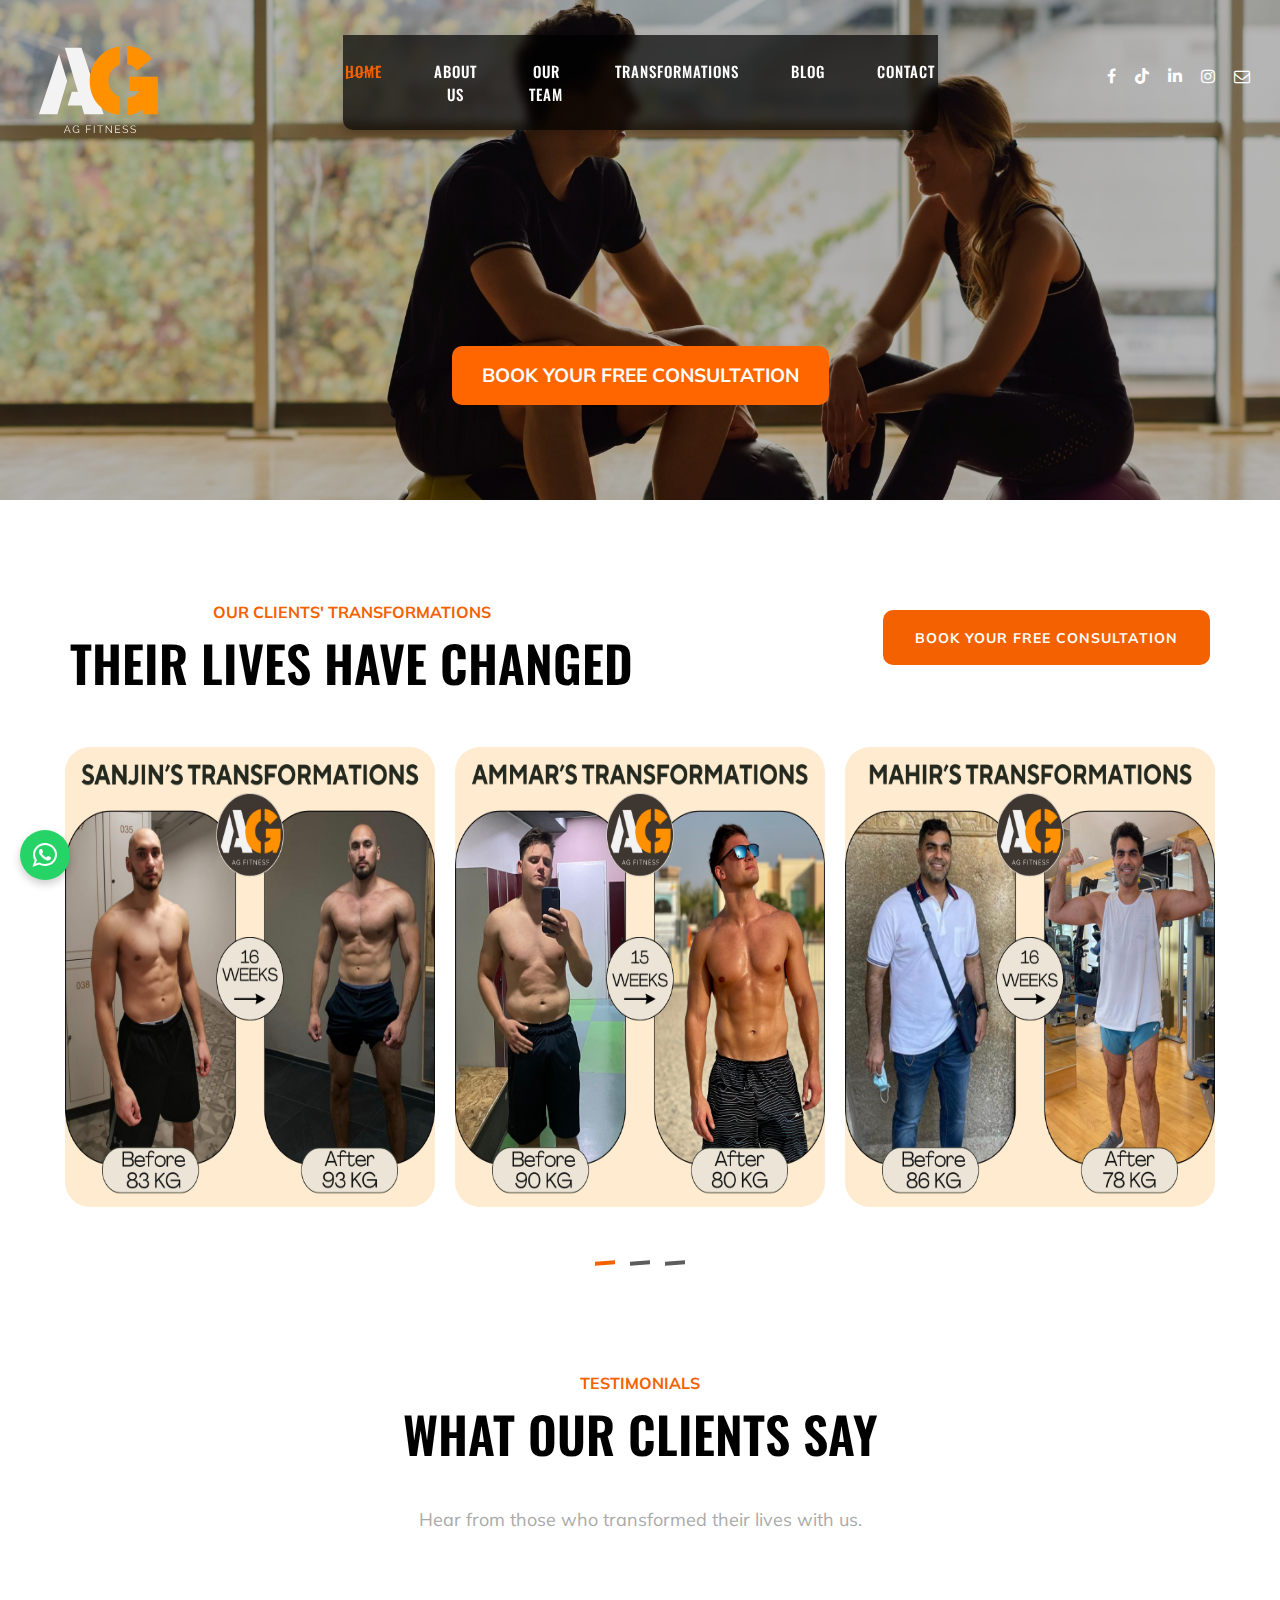
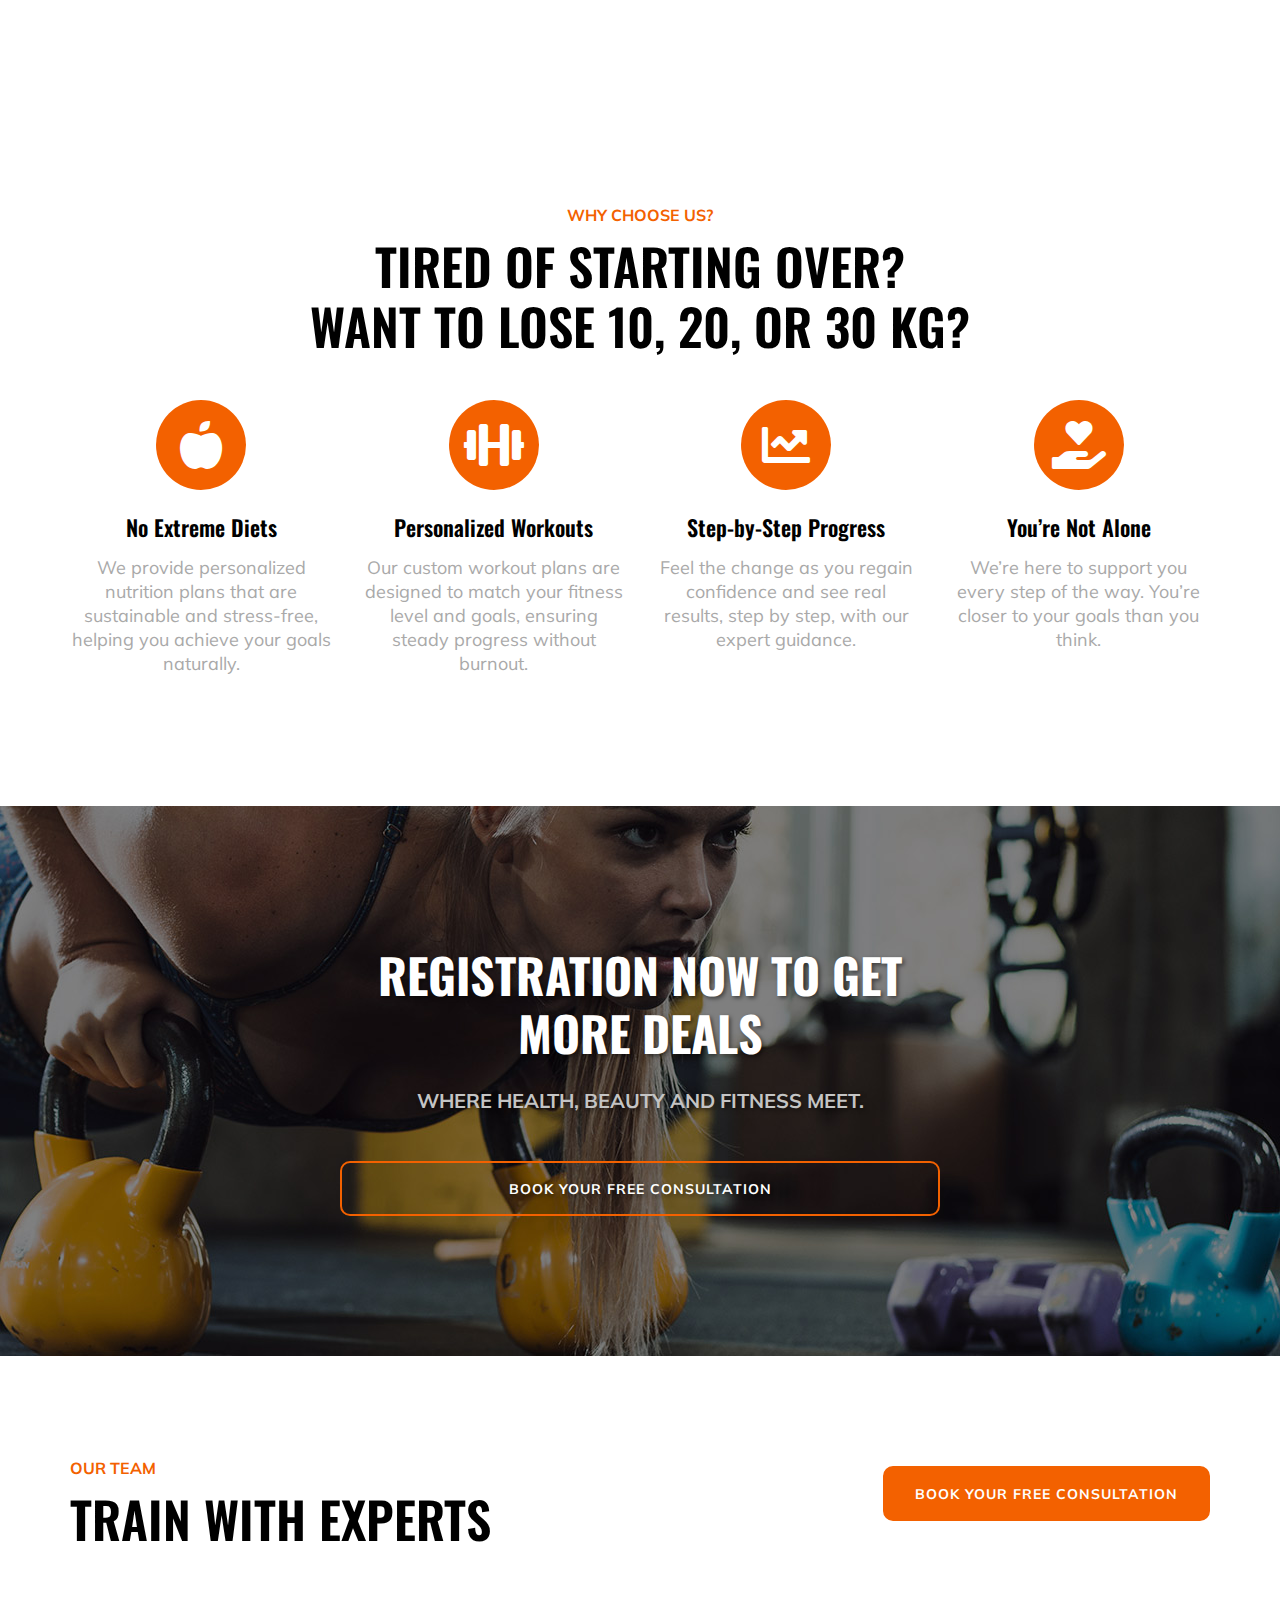
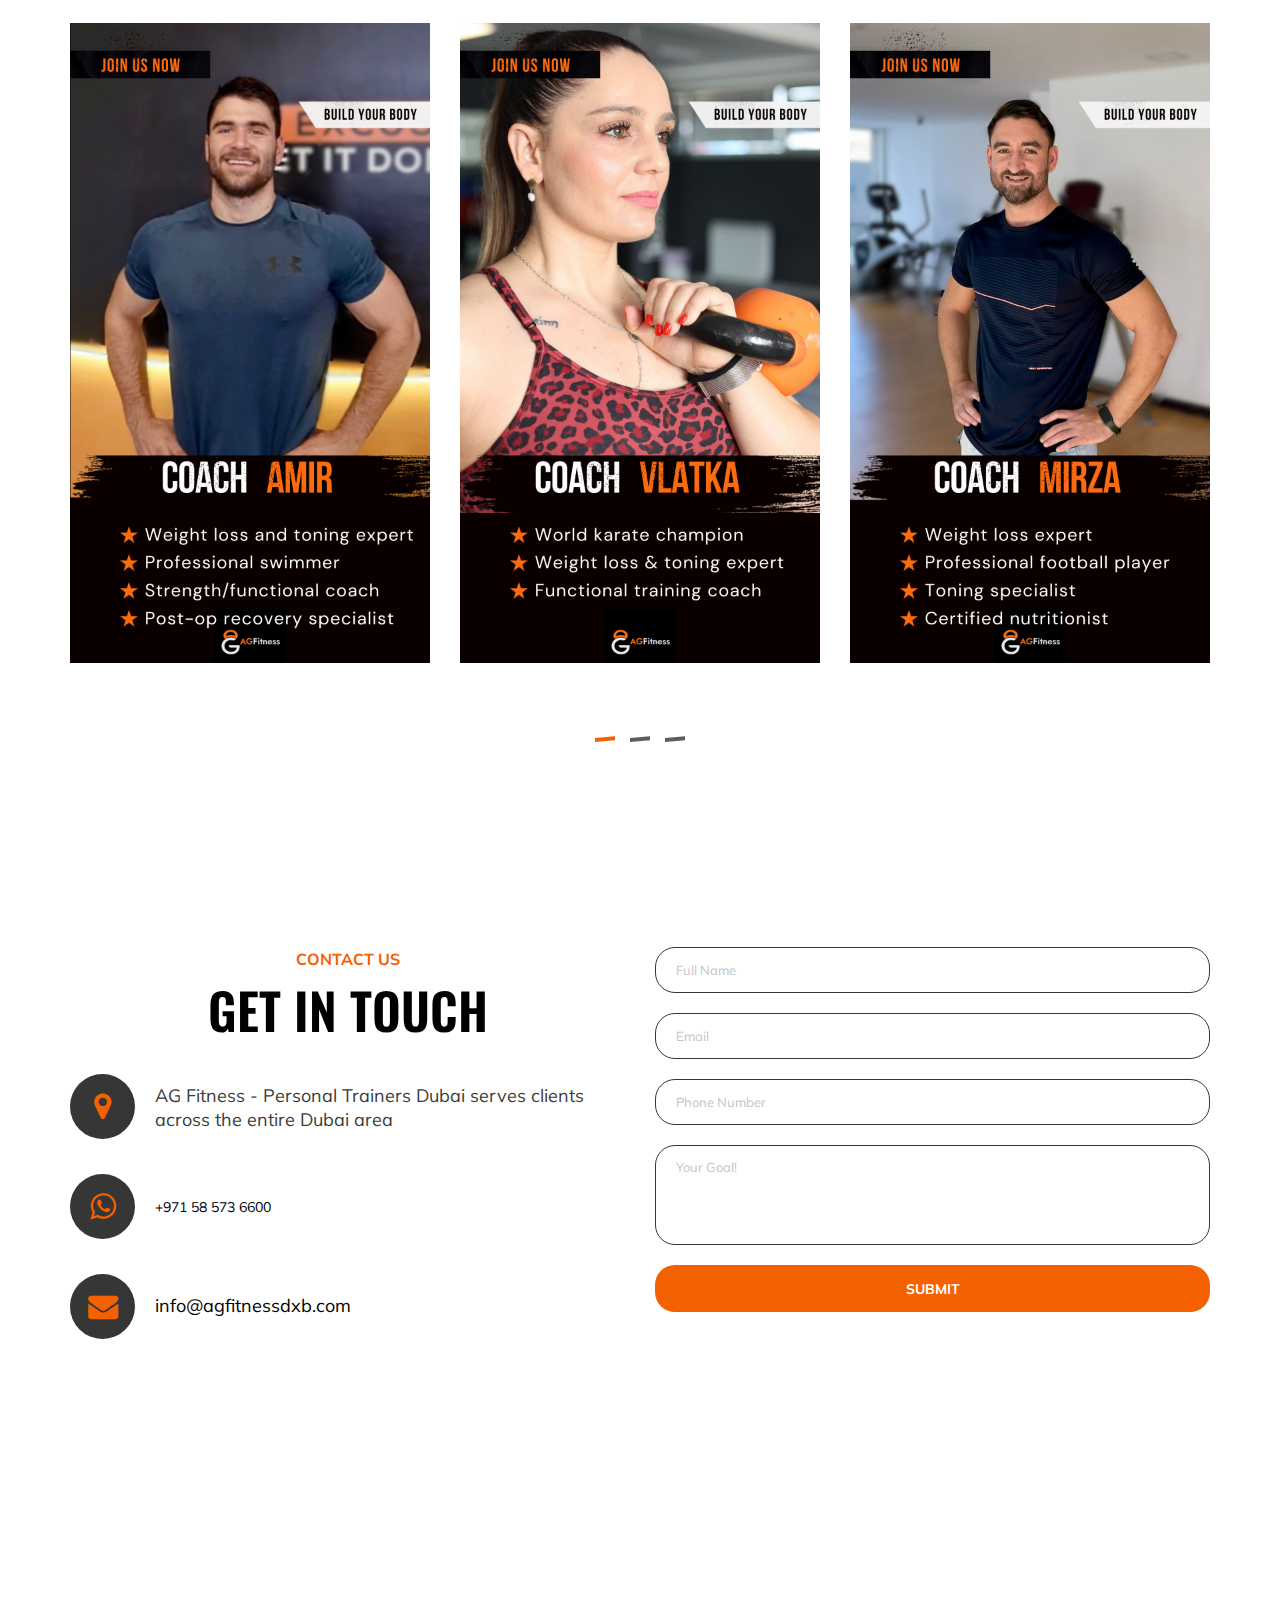
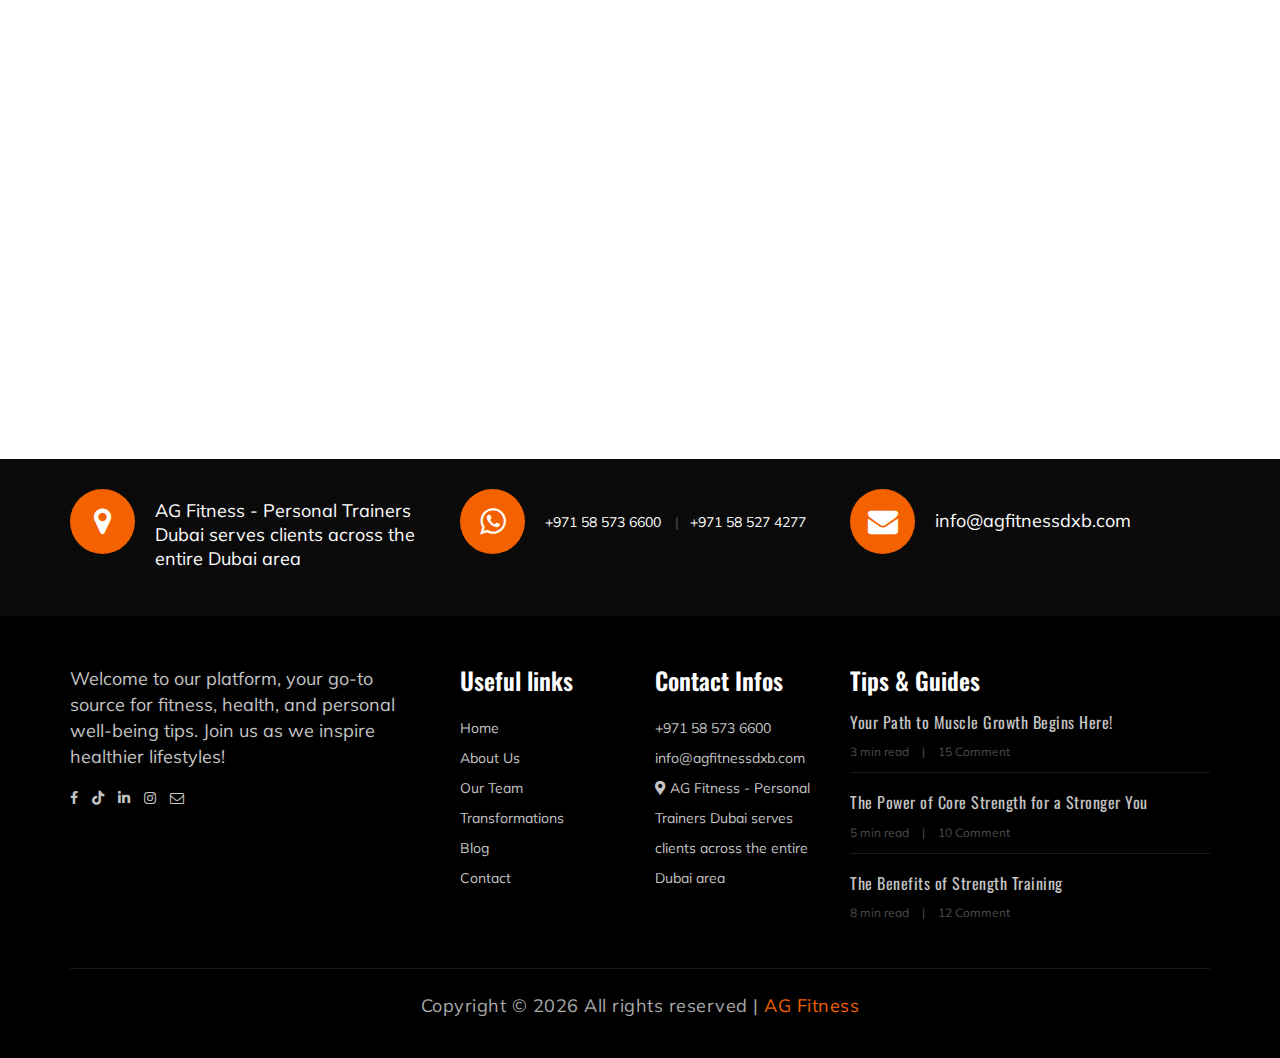
==== commit f4d074cf: "Update navbar" ====
--- a/index.html
+++ b/index.html
@@ -109,6 +109,483 @@
     </noscript>
     <!-- End Meta Pixel Code -->
 </head>
+<style>
+
+    /* Style the success message */
+    #successMessage {
+        position: fixed;
+        top: 50%;
+        left: 50%;
+        transform: translate(-50%, -50%);
+        background-color: #d4edda;
+        color: #155724;
+        border: 1px solid #c3e6cb;
+        border-radius: 5px;
+        padding: 20px;
+        box-shadow: 0px 4px 8px rgba(0, 0, 0, 0.1);
+        z-index: 1000;
+    }
+    .check-icon {
+        font-size: 24px;
+        color: green;
+        display: block;
+        text-align: center;
+        margin-bottom: 10px;
+    }
+    .success-box p {
+        text-align: center;
+        font-size: 18px;
+        margin: 0;
+    }
+
+
+
+/* Default styles (desktop or larger devices) */
+.team-title .section-title {
+text-align: left;
+}
+.team-title .appoinment-btn {
+margin-left: 0;
+}
+
+/* Tablet-specific styles */
+@media (max-width: 768px) {
+.team-title {
+display: flex;
+flex-direction: column;
+align-items: center;
+}
+
+.tablet-center-title {
+text-align: center;
+margin-left: 10em;
+}
+.tablet-center-subtitle {
+text-align: center;
+margin-bottom: -0.5em;
+}
+
+.tablet-center-button {
+display: inline-block;
+text-align: center;
+margin-right: 0em;
+margin-bottom: 2em;
+}
+}
+
+
+
+
+/* Default styles for banner section */
+.banner-section {
+position: relative;
+padding: 120px 0;
+text-align: center;
+background-size: cover;
+background-position: right center; /* Ensure the right edge of the image is visible */
+background-repeat: no-repeat;
+color: white;
+}
+
+/* Styles for text within the banner */
+.banner-section .bs-text {
+max-width: 600px;
+margin: auto;
+color: white;
+text-shadow: 2px 2px 4px rgba(0, 0, 0, 0.5);
+}
+
+/* Adjustments for smaller screens */
+@media (max-width: 768px) {
+.banner-section {
+padding: 60px 20px; /* Reduce padding for mobile */
+background-position: center center; /* Ensure the image centers properly */
+}
+
+.banner-section .bs-text h2 {
+font-size: 1.8em; /* Scale down heading size */
+line-height: 1.4;
+}
+
+.banner-section .bs-text .bt-tips {
+font-size: 1em; /* Adjust subtitle size */
+}
+
+.banner-section .primary-btn {
+padding: 10px 20px; /* Reduce button size */
+font-size: 0.9em;
+}
+}
+
+/* Extra small devices (phones) */
+@media (max-width: 480px) {
+.banner-section {
+padding: 40px 15px;
+background-size: cover; /* Ensure image scales properly */
+}
+
+.banner-section .bs-text h2 {
+font-size: 1.5em; /* Further reduce heading size */
+}
+
+.banner-section .bs-text .bt-tips {
+font-size: 0.9em;
+}
+}
+
+.modal {
+display: none;
+position: fixed;
+z-index: 1000;
+left: 0;
+top: 0;
+width: 100%;
+height: 100%;
+overflow: auto;
+background-color: rgba(0, 0, 0, 0.8);
+backdrop-filter: blur(5px); /* Adds a blur effect to the background */
+}
+
+.modal-content {
+margin: 10% auto;
+padding: 30px;
+background-color: #fff;
+border-radius: 15px;
+width: 80%;
+max-width: 900px;
+box-shadow: 0 10px 30px rgba(0, 0, 0, 0.2); /* Adds a subtle shadow */
+display: flex;
+flex-wrap: wrap;
+align-items: center;
+}
+
+.modal-body {
+display: flex;
+flex-direction: row;
+width: 100%;
+gap: 20px; /* Adds spacing between image/video and text */
+}
+
+.modal-image {
+flex: 1;
+min-width: 300px;
+max-width: 500px; /* Limit the maximum width for better control */
+display: flex;
+align-items: center;
+justify-content: center;
+}
+
+.modal-image img {
+width: 100%;
+height: auto;
+border-radius: 10px;
+object-fit: cover; /* Ensures the image fills the container */
+max-height: 500px; /* Limit the maximum height for images */
+}
+
+.modal-image video {
+width: 100%;
+height: auto;
+border-radius: 10px;
+max-height: 500px; /* Limit the maximum height for videos */
+object-fit: contain; /* Ensures videos are not cropped */
+}
+
+.modal-info {
+flex: 1;
+display: flex;
+flex-direction: column;
+justify-content: center;
+}
+
+.modal-info h3 {
+margin: 0;
+font-size: 28px;
+color: #333;
+font-weight: 700;
+text-align: center;
+}
+
+.modal-info p {
+margin: 10px 0;
+font-size: 16px;
+color: #666;
+line-height: 1.6;
+}
+
+.modal-info blockquote {
+margin: 20px 0;
+font-style: italic;
+color: #333;
+border-left: 4px solid #ff6b6b; /* Adds a colored border for emphasis */
+padding-left: 15px;
+font-size: 18px;
+line-height: 1.6;
+}
+
+.close {
+position: absolute;
+top: -4px;
+right: 4px;
+color: #000;
+font-size: 32px;
+font-weight: bold;
+cursor: pointer;
+transition: color 0.3s ease;
+z-index: 100000; /* Ensure it's on top of everything */
+padding: 10px; /* Increase clickable area */
+}
+
+.close:hover {
+color: #ff6b6b;
+}
+
+@media (max-width: 768px) {
+.modal-content {
+margin: 5% auto; /* Reduce margin for better use of screen space */
+padding: 20px; /* Reduce padding for smaller screens */
+width: 90%; /* Increase width to use more screen space */
+}
+
+.modal-body {
+flex-direction: column; /* Stack image/video and text vertically */
+gap: 15px; /* Add spacing between stacked elements */
+}
+
+.modal-image {
+width: 100%; /* Make image/video take full width */
+max-width: 100%; /* Ensure it doesn't overflow */
+min-width: unset; /* Remove min-width for mobile */
+}
+
+.modal-image img,
+.modal-image video {
+max-height: 300px; /* Reduce max height for mobile */
+width: 100%; /* Ensure it takes full width */
+border-radius: 10px;
+}
+
+.modal-info {
+width: 100%; /* Make text take full width */
+text-align: center; /* Center-align text for better readability */
+}
+
+.modal-info h3 {
+font-size: 24px; /* Slightly reduce font size for mobile */
+}
+
+.modal-info p {
+font-size: 14px; /* Reduce font size for mobile */
+}
+
+.modal-info blockquote {
+font-size: 16px; /* Reduce font size for mobile */
+padding-left: 10px; /* Adjust padding for smaller screens */
+}
+
+.close {
+top: 4-px; /* Adjust close button position */
+right: 4px; /* Adjust close button position */
+font-size: 28px; /* Slightly reduce close button size */
+}
+}
+/* Adjust for vertical (selfie-style) videos */
+.modal-image video.vertical {
+width: auto;
+height: 100%;
+max-height: 500px; /* Limit height for vertical videos */
+}
+
+/* Adjust for horizontal (wide) videos */
+.modal-image video.horizontal {
+width: 100%;
+height: auto;
+max-height: 500px; /* Limit height for horizontal videos */
+}
+
+
+
+.cta-button {
+color: #ffffff;
+background-color: #ff6600;
+padding: 15px 30px;
+font-size: 1.2em;
+font-weight: bold;
+border-radius: 10px;
+text-decoration: none;
+display: inline-block;
+position: relative;
+overflow: hidden;
+transition: padding-right 0.3s ease, background-color 0.3s ease, color 0.3s ease;
+}
+
+/* Hover effect to swap colors and reveal arrow */
+.cta-button:hover {
+color: #ff6600; /* Text color changes to orange */
+background-color: #ffffff; /* Background changes to white */
+padding-right: 60px;
+}
+
+/* Arrow icon on hover */
+.cta-button::after {
+content: "";
+position: absolute;
+top: 50%;
+right: 20px;
+transform: translateY(-50%);
+width: 20px;
+height: 20px;
+background-image: url('./img/hero/arrow.png'); /* Adjust path if needed */
+background-size: contain;
+background-repeat: no-repeat;
+opacity: 0;
+transition: opacity 0.3s ease, transform 0.3s ease;
+}
+
+.cta-button:hover::after {
+opacity: 1;
+transform: translate(8px, -50%);
+}
+
+/* Add a slight fade-in effect */
+@keyframes fadeInEffect {
+0% { opacity: 0; transform: translateY(30px); }
+100% { opacity: 1; transform: translateY(0); }
+}
+
+.chooseus-text {
+animation: fadeInEffect 0.8s ease-in-out;
+}
+
+/* Responsive text adjustments */
+@media (max-width: 768px) {
+.chooseus-text h2 {
+font-size: 2em;
+}
+.chooseus-text p {
+font-size: 1em;
+}
+}
+.image-container img {
+width: 100%;
+height: auto;
+object-fit: cover; /* Adjusts image fit */
+max-height: 100%; /* Ensures image does not overflow section */
+}
+@keyframes fadeIn {
+from {
+opacity: 0;
+transform: translateY(20px);
+}
+to {
+opacity: 1;
+transform: translateY(0);
+}
+}
+
+@keyframes bounce {
+0%, 20%, 50%, 80%, 100% {
+transform: translateY(0);
+}
+40% {
+transform: translateY(-8px);
+}
+60% {
+transform: translateY(-4px);
+}
+}
+
+.primary-btnn {
+color: #ffffff;
+background-color: #ff6600;
+padding: 15px 30px;
+font-size: 1.2em;
+border-radius: 10px;
+font-weight: bold;
+transition: all 0.3s ease;
+overflow: hidden;
+white-space: nowrap;
+}
+
+/* Media query for smaller screens */
+@media (max-width: 768px) {
+.primary-btnn {
+padding: 10px 20px;
+font-size: 1em;
+}
+}
+
+@media (max-width: 480px) {
+.primary-btnn {
+padding: 8px 16px;
+font-size: 0.9em;
+}
+}
+
+/* Button hover to grow and reveal arrow */
+.primary-btnn:hover {
+background-color: #ffffff; /* Change background to white */
+color: #ff6600; /* Text turns orange */
+padding-right: 60px; /* Extend padding to make room for the arrow */
+}
+
+/* Arrow image on hover */
+.primary-btnn::after {
+content: "";
+position: absolute;
+right: 20px; /* Align arrow to far right */
+top: 50%;
+transform: translateY(-50%);
+width: 20px; /* Set arrow image size */
+height: 20px;
+background-image: url('img/hero/arrow.png'); /* Path to your arrow image */
+background-size: contain;
+background-repeat: no-repeat;
+opacity: 0; /* Initially hidden */
+transition: opacity 0.3s ease, transform 0.3s ease;
+} 
+
+.primary-btnn:hover::after {
+opacity: 1; /* Arrow becomes visible */
+transform: translate(5px, -50%); /* Slight movement to the right */
+}
+
+
+/* Add this to your existing CSS */
+.navbar-card {
+    background-color: rgba(0, 0, 0, 0.7); /* Dark transparent background */
+    border-radius: 0 0 10px 10px; /* Rounded corners at the bottom */
+    padding: 15px 20px; /* Padding inside the card */
+    position: sticky;
+    top: 0; /* Stick to the very top of the page */
+    z-index: 1000; /* Ensure it stays above other content */
+    backdrop-filter: blur(5px); /* Optional: Adds a blur effect to the background */
+    box-shadow: 0 4px 8px rgba(0, 0, 0, 0.2); /* Optional: Adds a subtle shadow */
+    transition: all 0.3s ease; /* Smooth transition for any changes */
+    margin-top: -20px; /* Move the card upward to align with the top */
+}
+
+/* Style the navbar items inside the card */
+.nav-menu ul {
+    list-style: none;
+    margin: 0;
+    padding: 0;
+    display: flex;
+    justify-content: center;
+    gap: 20px; /* Space between items */
+}
+
+.nav-menu ul li a {
+    color: #fff; /* White text color */
+    text-decoration: none;
+    font-weight: 500;
+    transition: color 0.3s ease;
+}
+
+.nav-menu ul li a:hover {
+    color: #ff6600; /* Orange color on hover */
+}
+</style>
 
 <body>
     <!-- Preloader -->
@@ -155,6 +632,7 @@
         <div class="container-fluid">
             <div class="row">
                 <div class="col-lg-3">
+                    <!-- Logo (outside the card) -->
                     <div class="logo" style="position: absolute; top: -3em; left: 10px; z-index: 1000;">
                         <a href="./index.html">
                             <img src="./img/icons/agfitlogo.svg" alt="AG Fitness Logo - Dubai's Leading Fitness Center" style="width: 150px; height: auto;">
@@ -162,23 +640,26 @@
                     </div>
                 </div>
                 <div class="col-lg-6">
-                    <nav class="nav-menu">
-                        <ul>
-                            <li class="active"><a href="./index.html">Home</a></li>
-                            <li><a href="./about-us.html">About Us</a></li>
-                            <li><a href="./team.html">Our Team</a></li>
-                            <li><a href="./Transformations.html">Transformations</a></li>
-                            <li><a href="./blog.html">Blog</a></li>
-                            <li><a href="./contact.html">Contact</a></li>
-                        </ul>
-                    </nav>
+                    <!-- Navbar Card (only for the items) -->
+                    <div class="navbar-card">
+                        <nav class="nav-menu">
+                            <ul>
+                                <li class="active"><a href="./index.html">Home</a></li>
+                                <li><a href="./about-us.html">About Us</a></li>
+                                <li><a href="./team.html">Our Team</a></li>
+                                <li><a href="./Transformations.html">Transformations</a></li>
+                                <li><a href="./blog.html">Blog</a></li>
+                                <li><a href="./contact.html">Contact</a></li>
+                            </ul>
+                        </nav>
+                    </div>
                 </div>
                 <div class="col-lg-3">
+                    <!-- Social Icons (outside the card) -->
                     <div class="top-option">
-                        
                         <div class="to-social">
                             <a href="https://www.facebook.com/AGFitnessdxb"><i class="fa fa-facebook"></i></a>
-                            <a href="https://www.tiktok.com/@agfitnessdxb?lang=en"><i class="fab fa-tiktok"></i>
+                            <a href="https://www.tiktok.com/@agfitnessdxb?lang=en"><i class="fab fa-tiktok"></i></a>
                             <a href="https://www.linkedin.com/company/agfitnessdxb"><i class="fab fa-linkedin"></i></a>
                             <a href="https://www.instagram.com/ag_fitness_dxb/"><i class="fa fa-instagram"></i></a>
                             <a href="mailto:info@agfitnessdxb.com"><i class="fa fa-envelope-o"></i></a>
@@ -186,14 +667,19 @@
                     </div>
                 </div>
             </div>
-            <div class="canvas-open">
-                <i class="fa fa-bars"></i>
-            </div>
         </div>
     </header>
     <!-- Header End -->
-
-
+<script>
+window.addEventListener('scroll', function() {
+    const navbarCard = document.querySelector('.navbar-card');
+    if (window.scrollY > 100) { // Adjust the scroll threshold as needed
+        navbarCard.classList.add('shrink');
+    } else {
+        navbarCard.classList.remove('shrink');
+    }
+});
+</script>
 
 
     <!-- Hero Section Begin -->
@@ -215,7 +701,7 @@
                             BUILD STRENGTH, LOSE FAT AND BOOST CONFIDENCE
                         </h2>
                         <!-- Button with hover and icon adjustments -->
-                        <a href="contact.html" class="primary-btnn" style="position: relative; display: inline-block; animation: bounce 1.5s infinite; z-index: 1000;">
+                        <a href="contact.html" class="primary-btnn" style="position: relative; display: inline-block;   z-index: 1000;">
                             BOOK YOUR FREE CONSULTATION
                         </a>
                     </div>
@@ -228,86 +714,7 @@
 
 
 
-    <!-- Inline Keyframes and Hover Effect -->
-    <style>
-    @keyframes fadeIn {
-        from {
-            opacity: 0;
-            transform: translateY(20px);
-        }
-        to {
-            opacity: 1;
-            transform: translateY(0);
-        }
-    }
-    
-    @keyframes bounce {
-        0%, 20%, 50%, 80%, 100% {
-            transform: translateY(0);
-        }
-        40% {
-            transform: translateY(-8px);
-        }
-        60% {
-            transform: translateY(-4px);
-        }
-    }
-    
-    .primary-btnn {
-    color: #ffffff;
-    background-color: #ff6600;
-    padding: 15px 30px;
-    font-size: 1.2em;
-    border-radius: 50px;
-    font-weight: bold;
-    transition: all 0.3s ease;
-    overflow: hidden;
-    white-space: nowrap;
-}
-
-/* Media query for smaller screens */
-@media (max-width: 768px) {
-    .primary-btnn {
-        padding: 10px 20px;
-        font-size: 1em;
-    }
-}
-
-@media (max-width: 480px) {
-    .primary-btnn {
-        padding: 8px 16px;
-        font-size: 0.9em;
-    }
-}
-    
-    /* Button hover to grow and reveal arrow */
-    .primary-btnn:hover {
-        background-color: #ffffff; /* Change background to white */
-        color: #ff6600; /* Text turns orange */
-        padding-right: 60px; /* Extend padding to make room for the arrow */
-    }
-    
-    /* Arrow image on hover */
-    .primary-btnn::after {
-        content: "";
-        position: absolute;
-        right: 20px; /* Align arrow to far right */
-        top: 50%;
-        transform: translateY(-50%);
-        width: 20px; /* Set arrow image size */
-        height: 20px;
-        background-image: url('img/hero/arrow.png'); /* Path to your arrow image */
-        background-size: contain;
-        background-repeat: no-repeat;
-        opacity: 0; /* Initially hidden */
-        transition: opacity 0.3s ease, transform 0.3s ease;
-    } 
-         
-    .primary-btnn:hover::after {
-        opacity: 1; /* Arrow becomes visible */
-        transform: translate(5px, -50%); /* Slight movement to the right */
-    }
-    </style>
+ 
         
 <!-- Transformations Section Begin -->
 <section class="team-section spad">
@@ -468,15 +875,7 @@
     observer.observe(video);
 </script>
 
-    <!-- Inline CSS for image responsiveness -->
-    <style>
-    .image-container img {
-        width: 100%;
-        height: auto;
-        object-fit: cover; /* Adjusts image fit */
-        max-height: 100%; /* Ensures image does not overflow section */
-    }
-    </style>
+ 
     
 <!-- Video Section End -->
 
@@ -543,71 +942,7 @@
 
 
 
-<!-- Inline CSS for Button Styling -->
-<style>
-    /* Button styling */
-    .cta-button {
-        color: #ffffff;
-        background-color: #ff6600;
-        padding: 15px 30px;
-        font-size: 1.2em;
-        font-weight: bold;
-        border-radius: 50px;
-        text-decoration: none;
-        display: inline-block;
-        position: relative;
-        overflow: hidden;
-        transition: padding-right 0.3s ease, background-color 0.3s ease, color 0.3s ease;
-    }
-
-    /* Hover effect to swap colors and reveal arrow */
-    .cta-button:hover {
-        color: #ff6600; /* Text color changes to orange */
-        background-color: #ffffff; /* Background changes to white */
-        padding-right: 60px;
-    }
-
-    /* Arrow icon on hover */
-    .cta-button::after {
-        content: "";
-        position: absolute;
-        top: 50%;
-        right: 20px;
-        transform: translateY(-50%);
-        width: 20px;
-        height: 20px;
-        background-image: url('./img/hero/arrow.png'); /* Adjust path if needed */
-        background-size: contain;
-        background-repeat: no-repeat;
-        opacity: 0;
-        transition: opacity 0.3s ease, transform 0.3s ease;
-    }
-
-    .cta-button:hover::after {
-        opacity: 1;
-        transform: translate(8px, -50%);
-    }
-
-    /* Add a slight fade-in effect */
-    @keyframes fadeInEffect {
-        0% { opacity: 0; transform: translateY(30px); }
-        100% { opacity: 1; transform: translateY(0); }
-    }
-
-    .chooseus-text {
-        animation: fadeInEffect 0.8s ease-in-out;
-    }
-
-    /* Responsive text adjustments */
-    @media (max-width: 768px) {
-        .chooseus-text h2 {
-            font-size: 2em;
-        }
-        .chooseus-text p {
-            font-size: 1em;
-        }
-    }
-</style>
+ 
 
 
 
@@ -636,181 +971,7 @@
     </div>
 </div>
 
-<!-- Modal Styles -->
-<style>
-.modal {
-    display: none;
-    position: fixed;
-    z-index: 1000;
-    left: 0;
-    top: 0;
-    width: 100%;
-    height: 100%;
-    overflow: auto;
-    background-color: rgba(0, 0, 0, 0.8);
-    backdrop-filter: blur(5px); /* Adds a blur effect to the background */
-}
-
-.modal-content {
-    margin: 10% auto;
-    padding: 30px;
-    background-color: #fff;
-    border-radius: 15px;
-    width: 80%;
-    max-width: 900px;
-    box-shadow: 0 10px 30px rgba(0, 0, 0, 0.2); /* Adds a subtle shadow */
-    display: flex;
-    flex-wrap: wrap;
-    align-items: center;
-}
-
-.modal-body {
-    display: flex;
-    flex-direction: row;
-    width: 100%;
-    gap: 20px; /* Adds spacing between image/video and text */
-}
-
-.modal-image {
-    flex: 1;
-    min-width: 300px;
-    max-width: 500px; /* Limit the maximum width for better control */
-    display: flex;
-    align-items: center;
-    justify-content: center;
-}
-
-.modal-image img {
-    width: 100%;
-    height: auto;
-    border-radius: 10px;
-    object-fit: cover; /* Ensures the image fills the container */
-    max-height: 500px; /* Limit the maximum height for images */
-}
-
-.modal-image video {
-    width: 100%;
-    height: auto;
-    border-radius: 10px;
-    max-height: 500px; /* Limit the maximum height for videos */
-    object-fit: contain; /* Ensures videos are not cropped */
-}
-
-.modal-info {
-    flex: 1;
-    display: flex;
-    flex-direction: column;
-    justify-content: center;
-}
-
-.modal-info h3 {
-    margin: 0;
-    font-size: 28px;
-    color: #333;
-    font-weight: 700;
-    text-align: center;
-}
-
-.modal-info p {
-    margin: 10px 0;
-    font-size: 16px;
-    color: #666;
-    line-height: 1.6;
-}
-
-.modal-info blockquote {
-    margin: 20px 0;
-    font-style: italic;
-    color: #333;
-    border-left: 4px solid #ff6b6b; /* Adds a colored border for emphasis */
-    padding-left: 15px;
-    font-size: 18px;
-    line-height: 1.6;
-}
-
-.close {
-    position: absolute;
-    top: -4px;
-    right: 4px;
-    color: #000;
-    font-size: 32px;
-    font-weight: bold;
-    cursor: pointer;
-    transition: color 0.3s ease;
-    z-index: 100000; /* Ensure it's on top of everything */
-    padding: 10px; /* Increase clickable area */
-}
-
-.close:hover {
-    color: #ff6b6b;
-}
-
-@media (max-width: 768px) {
-    .modal-content {
-        margin: 5% auto; /* Reduce margin for better use of screen space */
-        padding: 20px; /* Reduce padding for smaller screens */
-        width: 90%; /* Increase width to use more screen space */
-    }
-
-    .modal-body {
-        flex-direction: column; /* Stack image/video and text vertically */
-        gap: 15px; /* Add spacing between stacked elements */
-    }
-
-    .modal-image {
-        width: 100%; /* Make image/video take full width */
-        max-width: 100%; /* Ensure it doesn't overflow */
-        min-width: unset; /* Remove min-width for mobile */
-    }
-
-    .modal-image img,
-    .modal-image video {
-        max-height: 300px; /* Reduce max height for mobile */
-        width: 100%; /* Ensure it takes full width */
-        border-radius: 10px;
-    }
-
-    .modal-info {
-        width: 100%; /* Make text take full width */
-        text-align: center; /* Center-align text for better readability */
-    }
-
-    .modal-info h3 {
-        font-size: 24px; /* Slightly reduce font size for mobile */
-    }
-
-    .modal-info p {
-        font-size: 14px; /* Reduce font size for mobile */
-    }
-
-    .modal-info blockquote {
-        font-size: 16px; /* Reduce font size for mobile */
-        padding-left: 10px; /* Adjust padding for smaller screens */
-    }
-
-    .close {
-        top: 4-px; /* Adjust close button position */
-        right: 4px; /* Adjust close button position */
-        font-size: 28px; /* Slightly reduce close button size */
-    }
-}
-/* Adjust for vertical (selfie-style) videos */
-.modal-image video.vertical {
-    width: auto;
-    height: 100%;
-    max-height: 500px; /* Limit height for vertical videos */
-}
-
-/* Adjust for horizontal (wide) videos */
-.modal-image video.horizontal {
-    width: 100%;
-    height: auto;
-    max-height: 500px; /* Limit height for horizontal videos */
-}
-
-
-
-</style>
+ 
 
 <!-- Modal Script -->
 <script>
@@ -878,65 +1039,7 @@
 
 
 
-<style>
-/* Default styles for banner section */
-.banner-section {
-    position: relative;
-    padding: 120px 0;
-    text-align: center;
-    background-size: cover;
-    background-position: right center; /* Ensure the right edge of the image is visible */
-    background-repeat: no-repeat;
-    color: white;
-}
-
-/* Styles for text within the banner */
-.banner-section .bs-text {
-    max-width: 600px;
-    margin: auto;
-    color: white;
-    text-shadow: 2px 2px 4px rgba(0, 0, 0, 0.5);
-}
-
-/* Adjustments for smaller screens */
-@media (max-width: 768px) {
-    .banner-section {
-        padding: 60px 20px; /* Reduce padding for mobile */
-        background-position: center center; /* Ensure the image centers properly */
-    }
-
-    .banner-section .bs-text h2 {
-        font-size: 1.8em; /* Scale down heading size */
-        line-height: 1.4;
-    }
-
-    .banner-section .bs-text .bt-tips {
-        font-size: 1em; /* Adjust subtitle size */
-    }
-
-    .banner-section .primary-btn {
-        padding: 10px 20px; /* Reduce button size */
-        font-size: 0.9em;
-    }
-}
-
-/* Extra small devices (phones) */
-@media (max-width: 480px) {
-    .banner-section {
-        padding: 40px 15px;
-        background-size: cover; /* Ensure image scales properly */
-    }
-
-    .banner-section .bs-text h2 {
-        font-size: 1.5em; /* Further reduce heading size */
-    }
-
-    .banner-section .bs-text .bt-tips {
-        font-size: 0.9em;
-    }
-}
-
-</style>
+ 
 
 
 
@@ -961,45 +1064,7 @@
 
 
 
-
-
-
-<style>
-/* Default styles (desktop or larger devices) */
-.team-title .section-title {
-    text-align: left;
-}
-.team-title .appoinment-btn {
-    margin-left: 0;
-}
-
-/* Tablet-specific styles */
-@media (max-width: 768px) {
-    .team-title {
-        display: flex;
-        flex-direction: column;
-        align-items: center;
-    }
-
-    .tablet-center-title {
-        text-align: center;
-        margin-left: 10em;
-    }
-    .tablet-center-subtitle {
-        text-align: center;
-        margin-bottom: -0.5em;
-    }
-
-    .tablet-center-button {
-        display: inline-block;
-        text-align: center;
-        margin-right: 0em;
-        margin-bottom: 2em;
-    }
-}
-
-
-</style>
+ 
 <!-- Team Section Begin -->
 <section class="team-section spad">
     <div class="container">
@@ -1097,34 +1162,7 @@
                         </div>
                     </div>
                     
-                    <style>
-                        /* Style the success message */
-                        #successMessage {
-                            position: fixed;
-                            top: 50%;
-                            left: 50%;
-                            transform: translate(-50%, -50%);
-                            background-color: #d4edda;
-                            color: #155724;
-                            border: 1px solid #c3e6cb;
-                            border-radius: 5px;
-                            padding: 20px;
-                            box-shadow: 0px 4px 8px rgba(0, 0, 0, 0.1);
-                            z-index: 1000;
-                        }
-                        .check-icon {
-                            font-size: 24px;
-                            color: green;
-                            display: block;
-                            text-align: center;
-                            margin-bottom: 10px;
-                        }
-                        .success-box p {
-                            text-align: center;
-                            font-size: 18px;
-                            margin: 0;
-                        }
-                    </style>
+
 
                     <script>
                         document.getElementById("contactForm").addEventListener("submit", function(event) {
--- a/css/style.css
+++ b/css/style.css
@@ -200,7 +200,7 @@
 	letter-spacing: 1px;
 	text-transform: uppercase;
 	font-weight: 700;
-	border-radius: 33px;
+	border-radius: 10px;
 }
 
 .primary-btn.btn-normal {    
@@ -3360,4 +3360,4 @@
 
 
 
- + 
